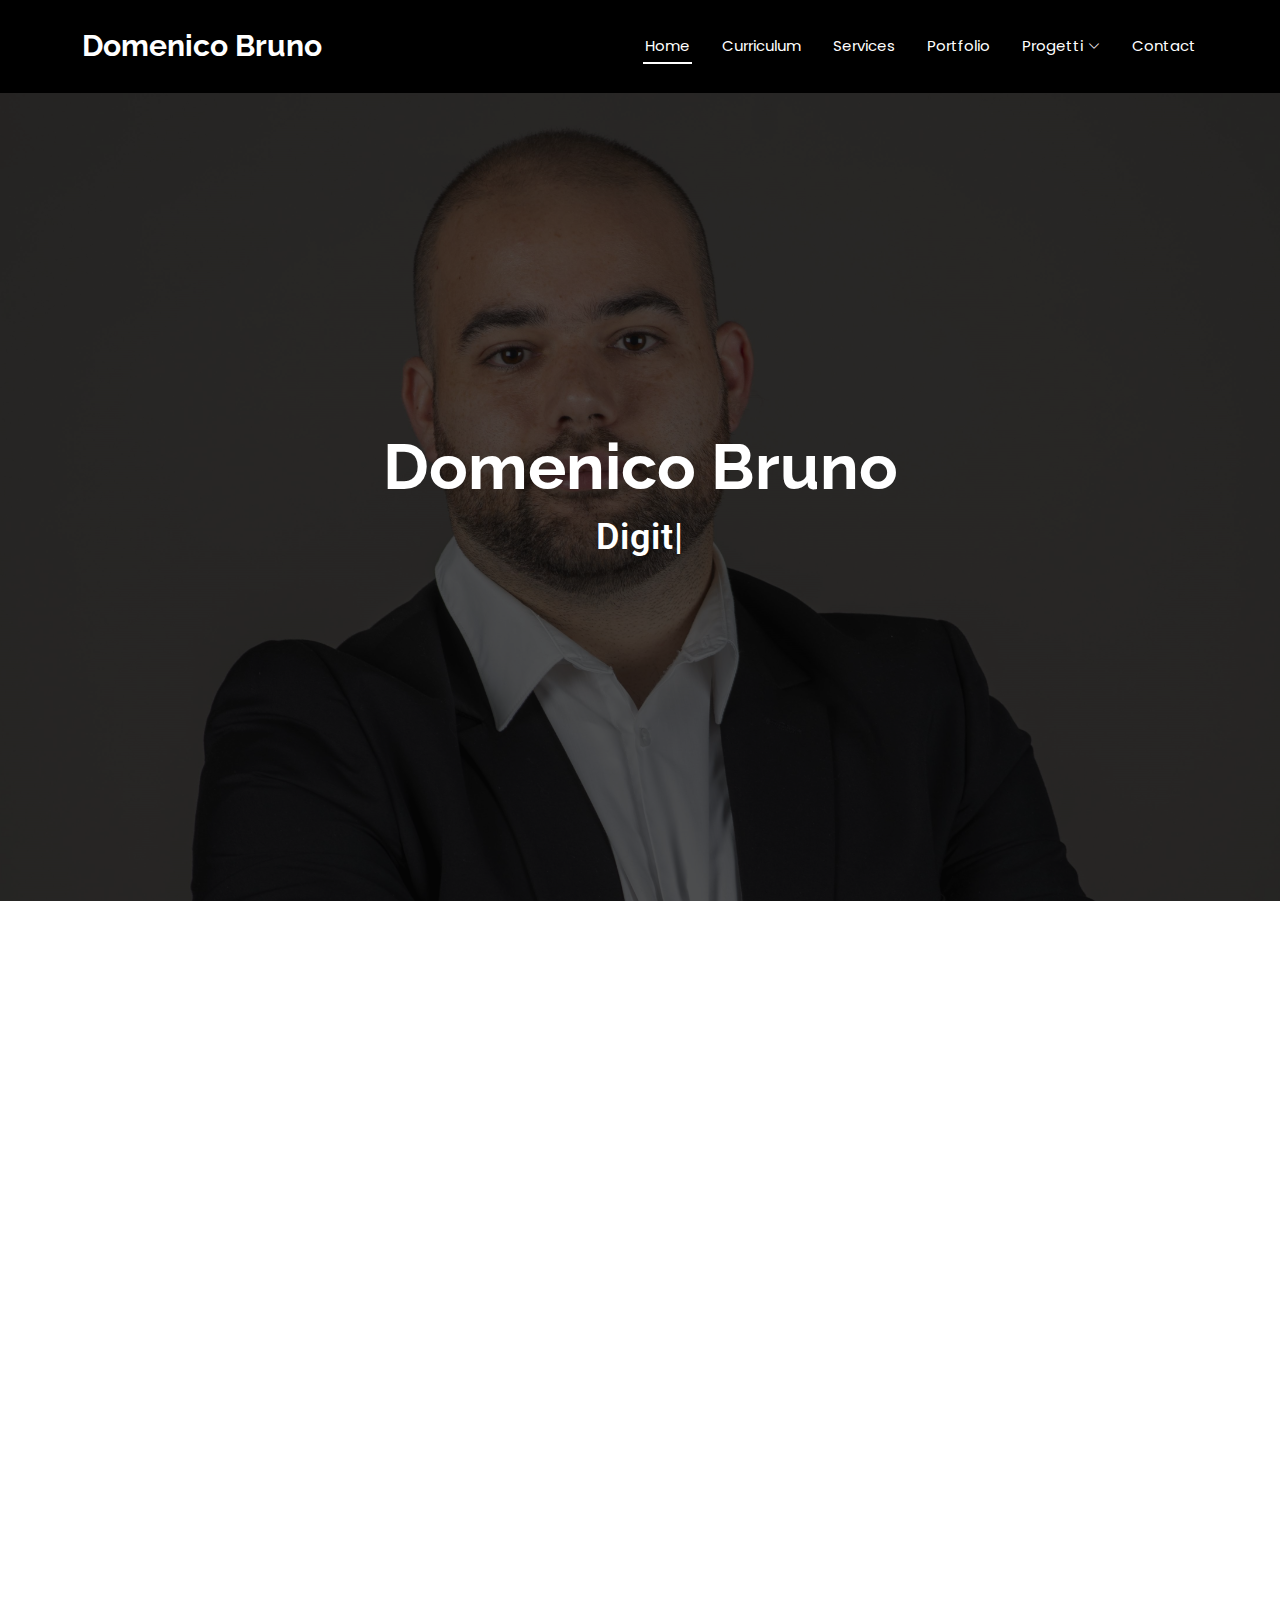
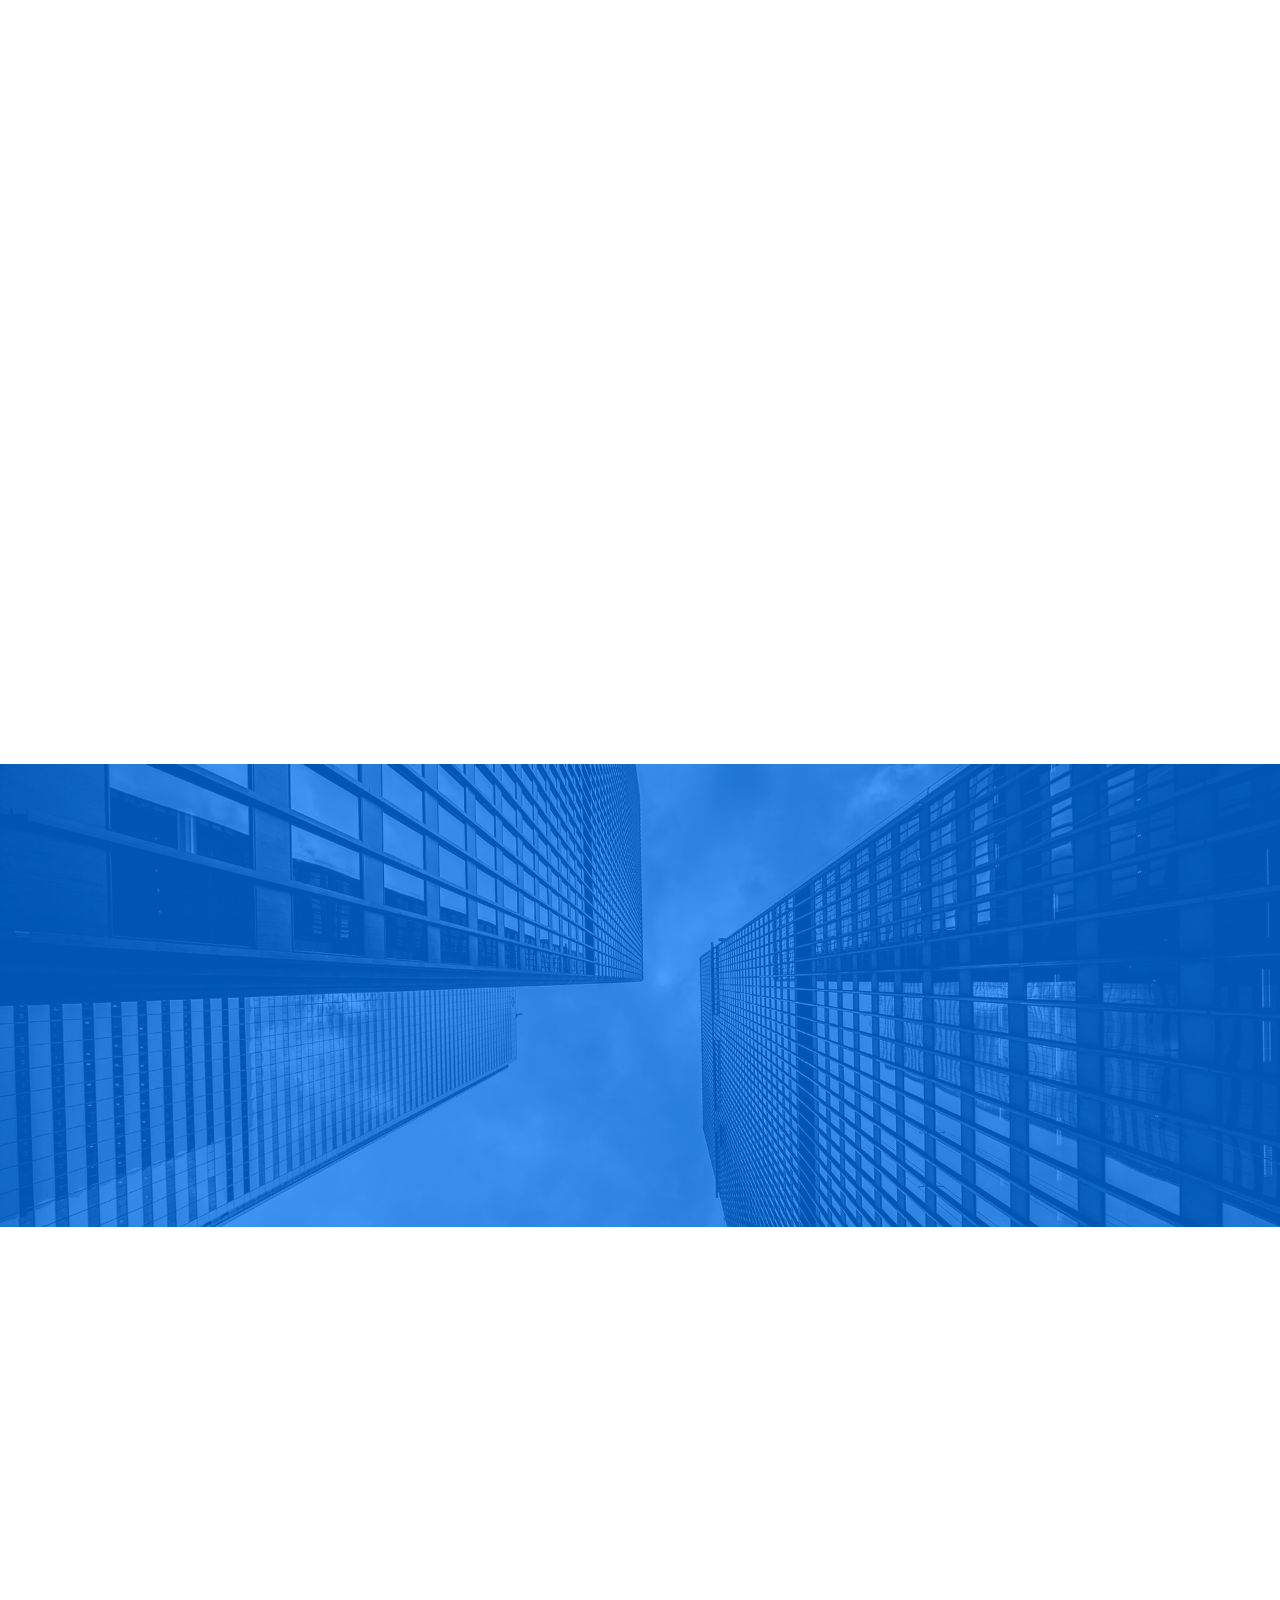
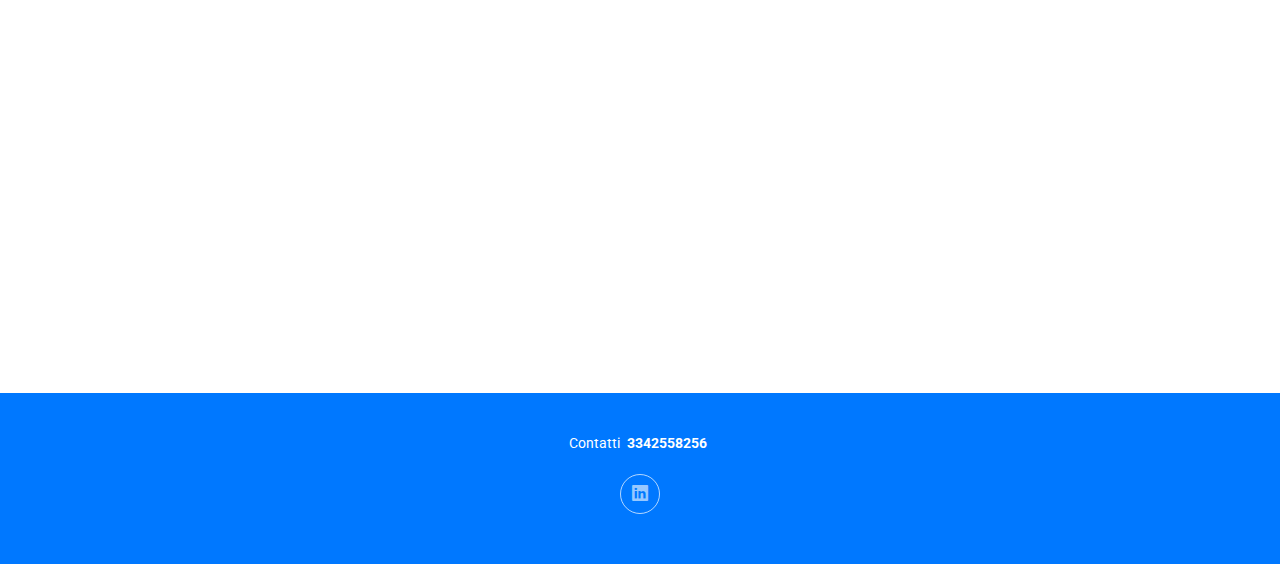
==== index.html @ 4a4e863a "aggiornati commenti" ====
<!DOCTYPE html>
<html lang="it">

<head>
  <meta charset="utf-8">
  <meta content="width=device-width, initial-scale=1.0" name="viewport">
  <title>Domenico Bruno</title>
  <meta name="description" content="">
  <meta name="keywords" content="">

  <!-- Favicon -->
  <link href="assets/img/favicon.png" rel="icon">
  <link href="assets/img/apple-touch-icon.png" rel="apple-touch-icon">

  <!-- Font -->
  <link href="https://fonts.googleapis.com" rel="preconnect">
  <link href="https://fonts.gstatic.com" rel="preconnect" crossorigin>
  <link href="https://fonts.googleapis.com/css2?family=Roboto:ital,wght@0,100;0,300;0,400;0,500;0,700;0,900;1,100;1,300;1,400;1,500;1,700;1,900&family=Poppins:ital,wght@0,100;0,200;0,300;0,400;0,500;0,600;0,700;0,800;0,900;1,100;1,200;1,300;1,400;1,500;1,600;1,700;1,800;1,900&family=Raleway:ital,wght@0,100;0,200;0,300;0,400;0,500;0,600;0,700;0,800;0,900;1,100;1,200;1,300;1,400;1,500;1,600;1,700;1,800;1,900&display=swap" rel="stylesheet">

  <!-- Vendor CSS File -->
  <link href="assets/vendor/bootstrap/css/bootstrap.min.css" rel="stylesheet">
  <link href="assets/vendor/bootstrap-icons/bootstrap-icons.css" rel="stylesheet">
  <link href="assets/vendor/aos/aos.css" rel="stylesheet">
  <link href="assets/vendor/glightbox/css/glightbox.min.css" rel="stylesheet">
  <link href="assets/vendor/swiper/swiper-bundle.min.css" rel="stylesheet">

  <!-- File CSS principale -->
  <link href="assets/css/main.css" rel="stylesheet">

</head>

<body class="index-page">

  <header id="header" class="header d-flex align-items-center sticky-top">
    <div class="container-fluid container-xl position-relative d-flex align-items-center justify-content-between">

      <a href="index.html" class="logo d-flex align-items-center">
        <!-- togliere il commento sotto per usare un'immagine logo -->
        <!-- <img src="assets/img/logo.png" alt=""> -->
        <h1 class="sitename">Domenico Bruno</h1>
      </a>

      <nav id="navmenu" class="navmenu">
        <ul>
          <li><a href="index.html" class="active">Home<br></a></li>
          <li><a href="#about">Curriculum</a></li>
          <li><a href="#services">Services</a></li>
          <li><a href="#portfolio">Portfolio</a></li>
          <li class="dropdown"><a href="#"><span>Progetti</span> <i class="bi bi-chevron-down toggle-dropdown"></i></a>
            <ul>
              <li class="dropdown"><a href="#"><span>Digital Marketing</span> <i class="bi bi-chevron-down toggle-dropdown"></i></a>
                <ul>
                  <li><a href="CDJ_details.html">Centro Degradé Joelle</a></li>
                  <li><a href="#">Deep Dropdown 2</a></li>
                  <li><a href="#">Deep Dropdown 3</a></li>
                  <li><a href="#">Deep Dropdown 4</a></li>
                  <li><a href="#">Deep Dropdown 5</a></li>
                </ul>
              </li>
              <li><a href="#">Dropdown 2</a></li>
              <li><a href="#">Dropdown 3</a></li>
              <li><a href="#">Dropdown 4</a></li>
            </ul>
          </li>
          <li><a href="#contact">Contact</a></li>
        </ul>
        <i class="mobile-nav-toggle d-xl-none bi bi-list"></i>
      </nav>

    </div>
  </header>

  <main class="main">

    <!-- Hero -->
    <section id="hero" class="hero section dark-background">

      <img src="assets/img/hero-img.jpg" alt="" data-aos="fade-in">

      <div class="container d-flex flex-column align-items-center justify-content-center text-center" data-aos="fade-up" data-aos-delay="100">
        <h2>Domenico Bruno</h2>
        <p><span class="typed" data-typed-items="Digital Marketing Specialist"></span></p>
      </div>

    </section><!-- /Hero Section -->

    <!-- About -->
    <section id="about" class="about section">

      <div class="container" data-aos="fade-up" data-aos-delay="100">

        <div class="row gy-4">
          <div class="col-md-6">

            <div class="row justify-content-between gy-4">
              <div class="col-lg-5">
                <img src="assets/img/foto_cv.jpg" class="img-fluid" alt="">
              </div>
              <div class="col-lg-7 about-info">
                <p><strong>Nome: </strong> <span>Domenico Bruno</span></p>
                <p><strong>Ruolo: </strong> <span>Digital Marketing Specialist</span></p>
                <p><strong>Email: </strong> <span>dombruno96@gmail.com</span></p>
                <p><strong>Tel: </strong> <span>+39 3342558256</span></p>
              </div>
            </div>

            <div class="skills-content skills-animation">

              <h5>Hard Skills</h5>
                <!-- Skill 1 -->
              <div class="progress">
                <span class="skill"><span>Comunicazione online e offline</span> <i class="val">100%</i></span>
                <div class="progress-bar-wrap">
                  <div class="progress-bar" role="progressbar" aria-valuenow="100" aria-valuemin="0" aria-valuemax="100"></div>
                </div>
              </div><!-- Fine Skill 1 -->
              <!-- Skill 2 -->

              <div class="progress">
                <span class="skill"><span>Web Design</span> <i class="val">90%</i></span>
                <div class="progress-bar-wrap">
                  <div class="progress-bar" role="progressbar" aria-valuenow="90" aria-valuemin="0" aria-valuemax="100"></div>
                </div>
              </div><!-- Fine skill 2-->

              <div class="progress">
                <span class="skill"><span>Project Management</span> <i class="val">80%</i></span>
                <div class="progress-bar-wrap">
                  <div class="progress-bar" role="progressbar" aria-valuenow="75" aria-valuemin="0" aria-valuemax="100"></div>
                </div>
              </div><!-- Fine skill 3 -->

              <div class="progress">
                <span class="skill"><span>Photoshop + Illustrator</span> <i class="val">35%</i></span>
                <div class="progress-bar-wrap">
                  <div class="progress-bar" role="progressbar" aria-valuenow="35" aria-valuemin="0" aria-valuemax="100"></div>
                </div>
              </div><!-- fine Skills Item -->

            </div>
          </div>

          <div class="col-md-6">
            <div class="about-me">
              <h4>Chi sono in breve</h4>
              <p>
                Digital Marketing Specialist con 1 anno di esperienza in digital, social media e
                content marketing con particolare attenzione agli obiettivi prefissati dai piani
                marketing, all'analisi dei dati e reportistica dei KPI.
              </p>
              <p>
                Nel mese di luglio 2023 ho conseguito la Laurea Magistrale in Comunicazione e Marketing presso l'Università degli Studi di Urbino "Carlo Bo". Nel corso degli studi e successivamente a essi ho svolto diverse esperienze professionali in agenzie di comunicazione e aziende.
              </p>
            </div>
          </div>
        </div>

      </div>

    </section><!-- /Fine About -->

    <!-- CV -->
    <section id="resume" class="resume section">

      <!-- Section Title -->
      <div class="container section-title" data-aos="fade-up">
        <h2>Curriculum in dettaglio</h2>
      </div><!-- fine Section Title -->

      <div class="container">

        <div class="row">

          <div class="col-lg-6" data-aos="fade-up" data-aos-delay="100">
            <h3 class="resume-title">Chi sono</h3>

            <div class="resume-item pb-0">
              <h4><strong>Domenico Bruno</strong></h4>
              <p><em>Digital Marketing Specialist con 1 anno di esperienza in digital, social media e
                content marketing con particolare attenzione agli obiettivi prefissati dai piani
                marketing, all'analisi dei dati e reportistica dei KPI.</em></p>
              <ul>
                <li>62012, Civitanova Marche (MC)</li>
                <li>+39 3342558256</li>
                <li>dombruno96@gmail.com</li>
              </ul>
            </div><!-- fine Resume Item -->

            <h3 class="resume-title">Istruzione</h3>
            <div class="resume-item">
              <h4>Laurea Magistrale in Comunicazione e Marketing</h4>
              <h5>2023</h5>
              <p><em>Università degli studi di Urbino "Carlo Bo"</em></p>
            </div><!-- fine Resume Item -->

            <div class="resume-item">
              <h4>Laurea Triennale in Scienze della Comunicazione</h4>
              <h5>2020</h5>
              <p><em>Università degli Studi di Macerata</em></p>
            </div><!-- fine Resume Item -->

            <h3 class="resume-title">Esperienze di studio all'estero</h3>
            <div class="resume-item">
              <h4>Center of Enligh studies</h4>
              <h5>2016</h5>
              <p><em>Dublino</em></p>
            </div>

            <div class="resume-item">
              <h4>Progetto Leonardo - Meta II</h4>
              <h5>2015</h5>
              <p><em>Dublino</em></p>
            </div>

            <h3 class="resume-title">Hard Skills</h3>
            <div class="resume-item">
              <ul>
                Content Marketing
                <br>
                Social Media Marketing
                <br>
                Lead generation
                <br>
                Branding
                <br>
                Copywriting SEO
                <br>
                WordPress + WooCommerce
                <br>
                HTML 5
                <br>
                CSS
                <br>
                Software: ClickUP, Trello, Slack, Meta Business Suite, Google Ads, <br> Google Analytics 4, SEMRush           
                <br>
                Office suite: Excel, PowerPoint, Word, Outlook, Access, Google Suite, WPS Office              
                CANVA, CutCap, basi di Adobe Premiere Pro, Photoshop e Illustrator.                                   
              </ul>
            </div>

            <h3 class="resume-title">Soft Skills</h3>
            <div class="resume-item">
              <ul>
                Autonomia
                <br>
                Leadership
                <br>
                Teamworking
                <br>
                Creatività
                <br>
                Capacità di gestione stakeholder
                <br>
                Doti relazionali
                <br>
                Pianificazione
                <br>
                CSS
                <br>
                Spirito d'iniziativa                              
              </ul>
            </div>

            <h3 class="resume-title">Lingue</h3>
            <div class="resume-item">
              <ul>
                Italiano - Madrelingua
                <br>
                Inglese - C1 TOEIC
                <h5>10/2023</h5>
            </div>

            <h3 class="resume-title">Altre attività</h3>
            <div class="resume-item">
              <ul>
                Arbitro di calcio FIGC/AIA
                <br>
                <h5>2016 - Oggi</h5>
            </div>

          </div>

          <div class="col-lg-6" data-aos="fade-up" data-aos-delay="200">
            <h3 class="resume-title">Esperienza Professionale</h3>
            <div class="resume-item">
              <h4>Digital Marketing Specialist</h4>
              <img src="assets\img\cdjicon.jpg" alt="">
              <h5><strong>Centro Degradé Joelle</strong></h5>
              <br>
              <h5>10/2023 - 05/2024</h5>
              <p><em>Monte San Giusto (MC) </em></p>
              <ul>
                <li>Programmazione, budgeting e coordinamento dei progetti marketing
                  interni ed esterni in base agli obiettivi definiti dal management e con
                  una chiara e precisa comunicazione con tutti gli stakeholder coinvolti al
                  fine di garantirne il perfetto successo in collaborazione con i reparti
                  Amministrazione e Acquisti per la corretta e sostenibile
                  implementazione dei piani di marketing.</li>
                <li>Definizione e implementazione di contenuti di content marketing
                  orientati alla brand awareness e all'aumento delle prenotazioni presso i
                  saloni Joelle. <u>Avviata un'importante collaborazione con Vanity Fair.</u></li>
                <li> Scrittura di articoli SEO oriented per il blog ufficiale Centro Degradé
                  Joelle al fine di aumentarne le visite dalla ricerca organica. <u>Traffico
                  aumentato del 44% tra dicembre 2023 e maggio 2024.</u></li>
                <li>Organizzazione di eventi B2B su tutto il territorio nazionale con trasferte
                  al fine di monitorarne l'andamento personalmente.</li>
                <li><u>Strumenti utilizzati:</u> Google Analytics, Google Search Console, SEMRush,
                  WordPress, ClickUp, Slack, WPS Office, Meta Business Suite, IA Generativa.</li>
              </ul>
            </div><!-- Fine Joelle -->

            <div class="resume-item">
              <h4>Digital Marketing Specialist</h4>
              <img src="assets\img\azaricon.png" alt=""width="16" 
              height="16">
              <h5>Azar Comunicazione</h5>
              <br>
              <h5>09/2022 - 12/2022</h5>
              <p><em>Macerata (MC)</em></p>
              <ul>
                <li>Gestione dei progetti di comunicazione acquisiti dall’azienda
                  garantendo il rispetto di tutte le richieste del cliente. </li>
                <li>Realizzazione di siti web aziendali, blog ed e-commerce tramite
                  <u>WordPress e WooCommerce.</u></li>
                <li>Social Media Management, realizzazione e attuazione di pani editoriali
                  per i profili social dei clienti.</li>
                <li><u>Strumenti utilizzati</u>: Google Analytics, Google Search Console, SEMRush,
                  WordPress, WooCommerce, Trello, Meta Business Suite, IA Generativa.</li>
              </ul>
            </div><!-- Fine Azar -->

            <div class="resume-item">
              <h4>Digital Marketing Specialist ed Export Manager</h4>
              <img src="assets\img\botticelliicon.png" alt=""width="16" 
              height="16">
              <h5>Roberto Botticelli</h5>
              <br>
              <h5>09/2022 - 12/2022</h5>
              <p><em>Sant'Elpidio a Mare (FM)</em></p>
              <ul>
                <li>Strategie di gestione dei canali online e offline, con focus specifico
                  sulle attività di product placement ed endorsement in sinergia con
                  personalità televisive.</li>
                <li><u>Avviata una collaborazione con RAI 2 - I fatti vostri - tra novembre e
                  dicembre 2022 per attività di product placement</u></li>
                <li>Gestione e-commerce e sito web aziendale.</li>
                <li>Sviluppo delle relazioni con la clientela, con particolare attenzione ai
                  mercati dell'Africa e dell'Est-Europa.</li>
              </ul>
            </div> <!-- Fine Botticelli -->

            <div class="resume-item">
              <h4>Hotel Receptionist</h4>
              <img src="assets\img\dimoraeicon.png" alt=""width="16" height="16">
              <h5>Hotel Dimorae</h5>
              <br>
              <h5>05/2015 - 09/2018</h5><span><em>- Civitanova Marche (MC)</em></span>
              <br>
              <img src="assets\img\ghricon.png" alt=""width="16" 
              height="10">
              <h5>Gallery Hotel Recanati</h5>
              <br>
              <h5>09/2019 - 09/2022</h5><span><em>- Recanati (MC)</em></span>
            </div> <!-- Fine Hotel -->
          <div class="col-lg-6" data-aos="fade-up" data-aos-delay="200">
            <h3 class="resume-title">Altri progetti</h3>
            <div class="resume-item">
              <h4>Rebranding</h4>
              <img src="assets\img\zoeicon.jpg" alt=""width="16" height="16">
              <h5>Zoe Microfestival</h5>
              <br>
              <h5>2022</h5>
          </div>
          <div class="resume-item">
            <h4>Social Media Management</h4>
            <img src="assets\img\pfficon.jpg" alt=""width="16" height="16">
            <h5>57° Pesaro Film Festival</h5>
            <br>
            <h5>2021</h5>
        </div>
        <div class="resume-item">
          <h4>Proposta Imprenditoriale</h4>
          <img src="assets\img\ae.png" alt=""width="16" height="16">
          <h5>Aula Emprende</h5>
          <br>
          <h5>2019</h5>
      </div>
      <div class="resume-item">
        <h4>Comunicazione sociale</h4>
        <img src="assets\img\sharpericon.png" alt=""width="16" height="16">
        <h5>Notte europea dei ricercatori</h5>
        <br>
        <h5>2018</h5>
    </div>
        </div>

      </div>

    </section><!-- /Fine CV -->

    <!-- Portfolio Section -->
    <section id="portfolio" class="portfolio section">

      <!-- Section Title -->
      <div class="container section-title" data-aos="fade-up">
        <h2>Portfolio</h2>
      </div><!-- fine Section Title -->

      <div class="container">

        <div class="isotope-layout" data-default-filter="*" data-layout="masonry" data-sort="original-order">

          <div class="row gy-4 isotope-container" data-aos="fade-up" data-aos-delay="200">

            <div class="col-lg-4 col-md-6 portfolio-item isotope-item filter-app">
              <img src="assets\img\CDJ_big.jpg" class="img-fluid" alt="">
              <div class="portfolio-info">
                <h4>Centro Degradé Joelle</h4>
                <p>Digital Marketing Specialist</p>
                <a href="assets\img\CDJ_big.jpg" title="Centro Degradé Joelle" data-gallery="portfolio-gallery-app" class="glightbox preview-link"><i class="bi bi-zoom-in"></i></a>
                <a href="CDJ_details.html" title="Visualizza esperienza" class="details-link"><i class="bi bi-link-45deg"></i></a>
              </div>
            </div><!-- fine Portfolio Item -->

            <div class="col-lg-4 col-md-6 portfolio-item isotope-item filter-product">
              <img src="assets\img\azar.png" class="img-fluid" alt="">
              <div class="portfolio-info">
                <h4>Azar Comunicazione</h4>
                <p>Digital Marketing Specialist</p>
                <a href="assets\img\azar.png" title="Azar Comunicazione" data-gallery="portfolio-gallery-product" class="glightbox preview-link"><i class="bi bi-zoom-in"></i></a>
                <a href="portfolio-details.html" title="More Details" class="details-link"><i class="bi bi-link-45deg"></i></a>
              </div>
            </div><!-- fine Portfolio Item -->

            <div class="col-lg-4 col-md-6 portfolio-item isotope-item filter-branding">
              <img src="assets\img\RobertoBotticelli.jpg" class="img-fluid" alt="">
              <div class="portfolio-info">
                <h4>Roberto Botticelli</h4>
                <p>Digital Marketing Specialist ed Export Manager</p>
                <a href="assets\img\RobertoBotticelli.jpg" title="Roberto Botticelli" data-gallery="portfolio-gallery-branding" class="glightbox preview-link"><i class="bi bi-zoom-in"></i></a>
                <a href="portfolio-details.html" title="More Details" class="details-link"><i class="bi bi-link-45deg"></i></a>
              </div>
            </div><!-- fine Portfolio Item -->

            <div class="col-lg-4 col-md-6 portfolio-item isotope-item filter-books">
              <img src="assets\img\zoelogo.jpg" class="img-fluid" alt="">
              <div class="portfolio-info">
                <h4>Zoe Microfestival</h4>
                <p>Rebranding e logo restyling</p>
                <a href="assets\img\zoelogo.jpg" title="Zoe Microfestival" data-gallery="portfolio-gallery-book" class="glightbox preview-link"><i class="bi bi-zoom-in"></i></a>
                <a href="portfolio-details.html" title="More Details" class="details-link"><i class="bi bi-link-45deg"></i></a>
              </div>
            </div><!-- fine Portfolio Item -->

            <div class="col-lg-4 col-md-6 portfolio-item isotope-item filter-app">
              <img src="assets\img\impresa-in-aula.jpg" class="img-fluid" alt="">
              <div class="portfolio-info">
                <h4>Aula Emprende</h4>
                <p>Proposta imprenditoriale</p>
                <a href="assets\img\impresa-in-aula.jpg" title="Aula Emprende" data-gallery="portfolio-gallery-app" class="glightbox preview-link"><i class="bi bi-zoom-in"></i></a>
                <a href="portfolio-details.html" title="More Details" class="details-link"><i class="bi bi-link-45deg"></i></a>
              </div>
            </div><!-- fine Portfolio Item -->

            <div class="col-lg-4 col-md-6 portfolio-item isotope-item filter-product">
              <img src="assets\img\pfficon.jpg" class="img-fluid" alt="">
              <div class="portfolio-info">
                <h4>57° Pesaro Film Festival</h4>
                <p>Social Media Management</p>
                <a href="assets\img\pfficon.jpg" title="Social Media Management" data-gallery="portfolio-gallery-product" class="glightbox preview-link"><i class="bi bi-zoom-in"></i></a>
                <a href="portfolio-details.html" title="More Details" class="details-link"><i class="bi bi-link-45deg"></i></a>
              </div>
            </div><!-- fine Portfolio Item -->

            <div class="col-lg-4 col-md-6 portfolio-item isotope-item filter-branding">
              <img src="assets\img\sharper.jpg" class="img-fluid" alt="">
              <div class="portfolio-info">
                <h4>Notte Europea dei Ricercatori</h4>
                <p>Comunicazione sociale</p>
                <a href="assets\img\sharper.jpg" title="Comunicazione sociale" data-gallery="portfolio-gallery-branding" class="glightbox preview-link"><i class="bi bi-zoom-in"></i></a>
                <a href="portfolio-details.html" title="More Details" class="details-link"><i class="bi bi-link-45deg"></i></a>
              </div>
            </div><!-- fine Portfolio Item -->

            <div class="col-lg-4 col-md-6 portfolio-item isotope-item filter-books">
              <img src="assets\img\portfolio\Nove-logo.jpg" class="img-fluid" alt="">
              <div class="portfolio-info">
                <h4>NOVE</h4>
                <p>Graphic Design</p>
                <a href="assets\img\portfolio\Nove-logo.jpg" title="Graphic Design" data-gallery="portfolio-gallery-book" class="glightbox preview-link"><i class="bi bi-zoom-in"></i></a>
                <a href="nove_details.html" title="More Details" class="details-link"><i class="bi bi-link-45deg"></i></a>
              </div>
            </div><!-- fine Portfolio Item -->

            <div class="col-lg-4 col-md-6 portfolio-item isotope-item filter-app">
              <img src="assets/img/portfolio/app-3.jpg" class="img-fluid" alt="">
              <div class="portfolio-info">
                <h4>App 3</h4>
                <p>Lorem ipsum, dolor sit amet consectetur</p>
                <a href="assets/img/portfolio/app-3.jpg" title="App 3" data-gallery="portfolio-gallery-app" class="glightbox preview-link"><i class="bi bi-zoom-in"></i></a>
                <a href="portfolio-details.html" title="More Details" class="details-link"><i class="bi bi-link-45deg"></i></a>
              </div>
            </div><!-- fine Portfolio Item -->

            <div class="col-lg-4 col-md-6 portfolio-item isotope-item filter-product">
              <img src="assets/img/portfolio/product-3.jpg" class="img-fluid" alt="">
              <div class="portfolio-info">
                <h4>Product 3</h4>
                <p>Lorem ipsum, dolor sit amet consectetur</p>
                <a href="assets/img/portfolio/product-3.jpg" title="Product 3" data-gallery="portfolio-gallery-product" class="glightbox preview-link"><i class="bi bi-zoom-in"></i></a>
                <a href="portfolio-details.html" title="More Details" class="details-link"><i class="bi bi-link-45deg"></i></a>
              </div>
            </div><!-- fine Portfolio Item -->

            <div class="col-lg-4 col-md-6 portfolio-item isotope-item filter-branding">
              <img src="assets/img/portfolio/branding-3.jpg" class="img-fluid" alt="">
              <div class="portfolio-info">
                <h4>Branding 3</h4>
                <p>Lorem ipsum, dolor sit amet consectetur</p>
                <a href="assets/img/portfolio/branding-3.jpg" title="Branding 2" data-gallery="portfolio-gallery-branding" class="glightbox preview-link"><i class="bi bi-zoom-in"></i></a>
                <a href="portfolio-details.html" title="More Details" class="details-link"><i class="bi bi-link-45deg"></i></a>
              </div>
            </div><!-- fine Portfolio Item -->

            <div class="col-lg-4 col-md-6 portfolio-item isotope-item filter-books">
              <img src="assets/img/portfolio/books-3.jpg" class="img-fluid" alt="">
              <div class="portfolio-info">
                <h4>Books 3</h4>
                <p>Lorem ipsum, dolor sit amet consectetur</p>
                <a href="assets/img/portfolio/books-3.jpg" title="Branding 3" data-gallery="portfolio-gallery-book" class="glightbox preview-link"><i class="bi bi-zoom-in"></i></a>
                <a href="portfolio-details.html" title="More Details" class="details-link"><i class="bi bi-link-45deg"></i></a>
              </div>
            </div><!-- fine Portfolio Item -->

          </div><!-- fine Portfolio Container -->

        </div>

      </div>

    </section><!-- /Portfolio Section -->

    <!-- Referenze -->
    <section id="testimonials" class="testimonials section accent-background">

      <img src="assets/img/testimonials-bg.jpg" class="testimonials-bg" alt="">

      <div class="container" data-aos="fade-up" data-aos-delay="100">

        <div class="swiper init-swiper">
          <script type="application/json" class="swiper-config">
            {
              "loop": true,
              "speed": 600,
              "autoplay": {
                "delay": 5000
              },
              "slidesPerView": "auto",
              "pagination": {
                "el": ".swiper-pagination",
                "type": "bullets",
                "clickable": true
              }
            }
          </script>
          <div class="swiper-wrapper">

            <div class="swiper-slide">
              <div class="testimonial-item">
                <img src="assets/img/testimonials/DiegoMengoni.jfif" class="testimonial-img" alt="">
                <h3>Diego Mengoni</h3>
                <img src="assets\img\cdjicon.jpg" alt=""><span> Centro Degradé Joelle</span>
                <h4>Responsabile Marketing ed Education</h4>
                <div class="stars">
                  <i class="bi bi-star-fill"></i><i class="bi bi-star-fill"></i><i class="bi bi-star-fill"></i><i class="bi bi-star-fill"></i><i class="bi bi-star-fill"></i>
                </div>
                <p>
                  <i class="bi bi-quote quote-icon-left"></i>
                  <span>Come responsabile, posso affermare con estrema sincerità che Domenico è un
                    elemento che non avrei voluto perdere.</span>
                  <i class="bi bi-quote quote-icon-right"></i>
                  <br>
                  <strong><a href="https://drive.google.com/file/d/1ITxcRiAm86Oh3ycMqjWdD_xz1v3x4ID9/view">Visualizza la referenza completa</a></strong>
                </p>
              </div>
            </div><!-- fine testimonial item -->

          </div>
          <div class="swiper-pagination"></div>
        </div>

      </div>

    </section><!-- /Testimonials Section -->

    <!-- Contact Section -->
    <section id="contact" class="contact section">

      <!-- Section Title -->
      <div class="container section-title" data-aos="fade-up">
        <h2>Contattami</h2>
      </div><!-- fine Section Title -->

      <div class="container" data-aos="fade-up" data-aos-delay="100">

        <div class="info-wrap" data-aos="fade-up" data-aos-delay="200">
          <div class="row gy-5">

            <div class="col-lg-4">
              <div class="info-item d-flex align-items-center">
                <i class="bi bi-geo-alt flex-shrink-0"></i>
                <div>
                  <h3>Dove mi trovo</h3>
                  <p>62012, Civitanova Marche (MC)</p>
                </div>
              </div>
            </div><!-- fine Info Item -->

            <div class="col-lg-4">
              <div class="info-item d-flex align-items-center">
                <i class="bi bi-telephone flex-shrink-0"></i>
                <div>
                  <h3>Telefono</h3>
                  <p>+39 3342558256</p>
                </div>
              </div>
            </div><!-- fine Info Item -->

            <div class="col-lg-4">
              <div class="info-item d-flex align-items-center">
                <i class="bi bi-envelope flex-shrink-0"></i>
                <div>
                  <h3>E-mail</h3>
                  <p>dombruno96@gmail.com</p>
                </div>
              </div>
            </div><!-- fine Info Item -->

          </div>
        </div>

        <form action="forms/contact.php" method="post" class="php-email-form" data-aos="fade-up" data-aos-delay="300">
          <div class="row gy-4">

            <div class="col-md-6">
              <input type="text" name="name" class="form-control" placeholder="Nome/Azienda" required="">
            </div>

            <div class="col-md-6 ">
              <input type="email" class="form-control" name="email" placeholder="E-mail" required="">
            </div>

            <div class="col-md-12">
              <input type="text" class="form-control" name="subject" placeholder="Oggetto">

            <div class="col-md-12">
              <textarea class="form-control" name="message" rows="6" placeholder="Messaggio" required=""></textarea>
            </div>

            <div class="col-md-12 text-center">
              <div class="loading">Loading</div>
              <div class="error-message"></div>
              <div class="sent-message">Your message has been sent. Thank you!</div>

              <button type="submit">Send Message</button>
            </div>

          </div>
        </form><!-- fine Contact Form -->

      </div>

    </section><!-- /Contact Section -->

  </main>

  <footer id="footer" class="footer accent-background">

    <div class="container">
      <div class="copyright text-center ">
        <p><span>Contatti</span> <strong class="px-1 sitename">3342558256</strong></p>
      </div>
      <div class="social-links d-flex justify-content-center">
        <a href="https://www.linkedin.com/in/dombruno/"><i class="bi bi-linkedin"></i></a>
      </div>
      <div class="credits">
        <!-- All the links in the footer should remain intact. -->
        <!-- You can delete the links only if you've purchased the pro version. -->
        <!-- Licensing information: https://bootstrapmade.com/license/ -->
        <!-- Purchase the pro version with working PHP/AJAX contact form: [buy-url] -->
      </div>
    </div>

  </footer>

  <!-- Scroll Top -->
  <a href="#" id="scroll-top" class="scroll-top d-flex align-items-center justify-content-center"><i class="bi bi-arrow-up-short"></i></a>

  <!-- Preloader -->
  <div id="preloader"></div>

  <!-- Vendor JS Files -->
  <script src="assets/vendor/bootstrap/js/bootstrap.bundle.min.js"></script>
  <script src="assets/vendor/php-email-form/validate.js"></script>
  <script src="assets/vendor/aos/aos.js"></script>
  <script src="assets/vendor/typed.js/typed.umd.js"></script>
  <script src="assets/vendor/waypoints/noframework.waypoints.js"></script>
  <script src="assets/vendor/purecounter/purecounter_vanilla.js"></script>
  <script src="assets/vendor/glightbox/js/glightbox.min.js"></script>
  <script src="assets/vendor/imagesloaded/imagesloaded.pkgd.min.js"></script>
  <script src="assets/vendor/isotope-layout/isotope.pkgd.min.js"></script>
  <script src="assets/vendor/swiper/swiper-bundle.min.js"></script>

  <!-- Main JS File -->
  <script src="assets/js/main.js"></script>

</body>

</html>
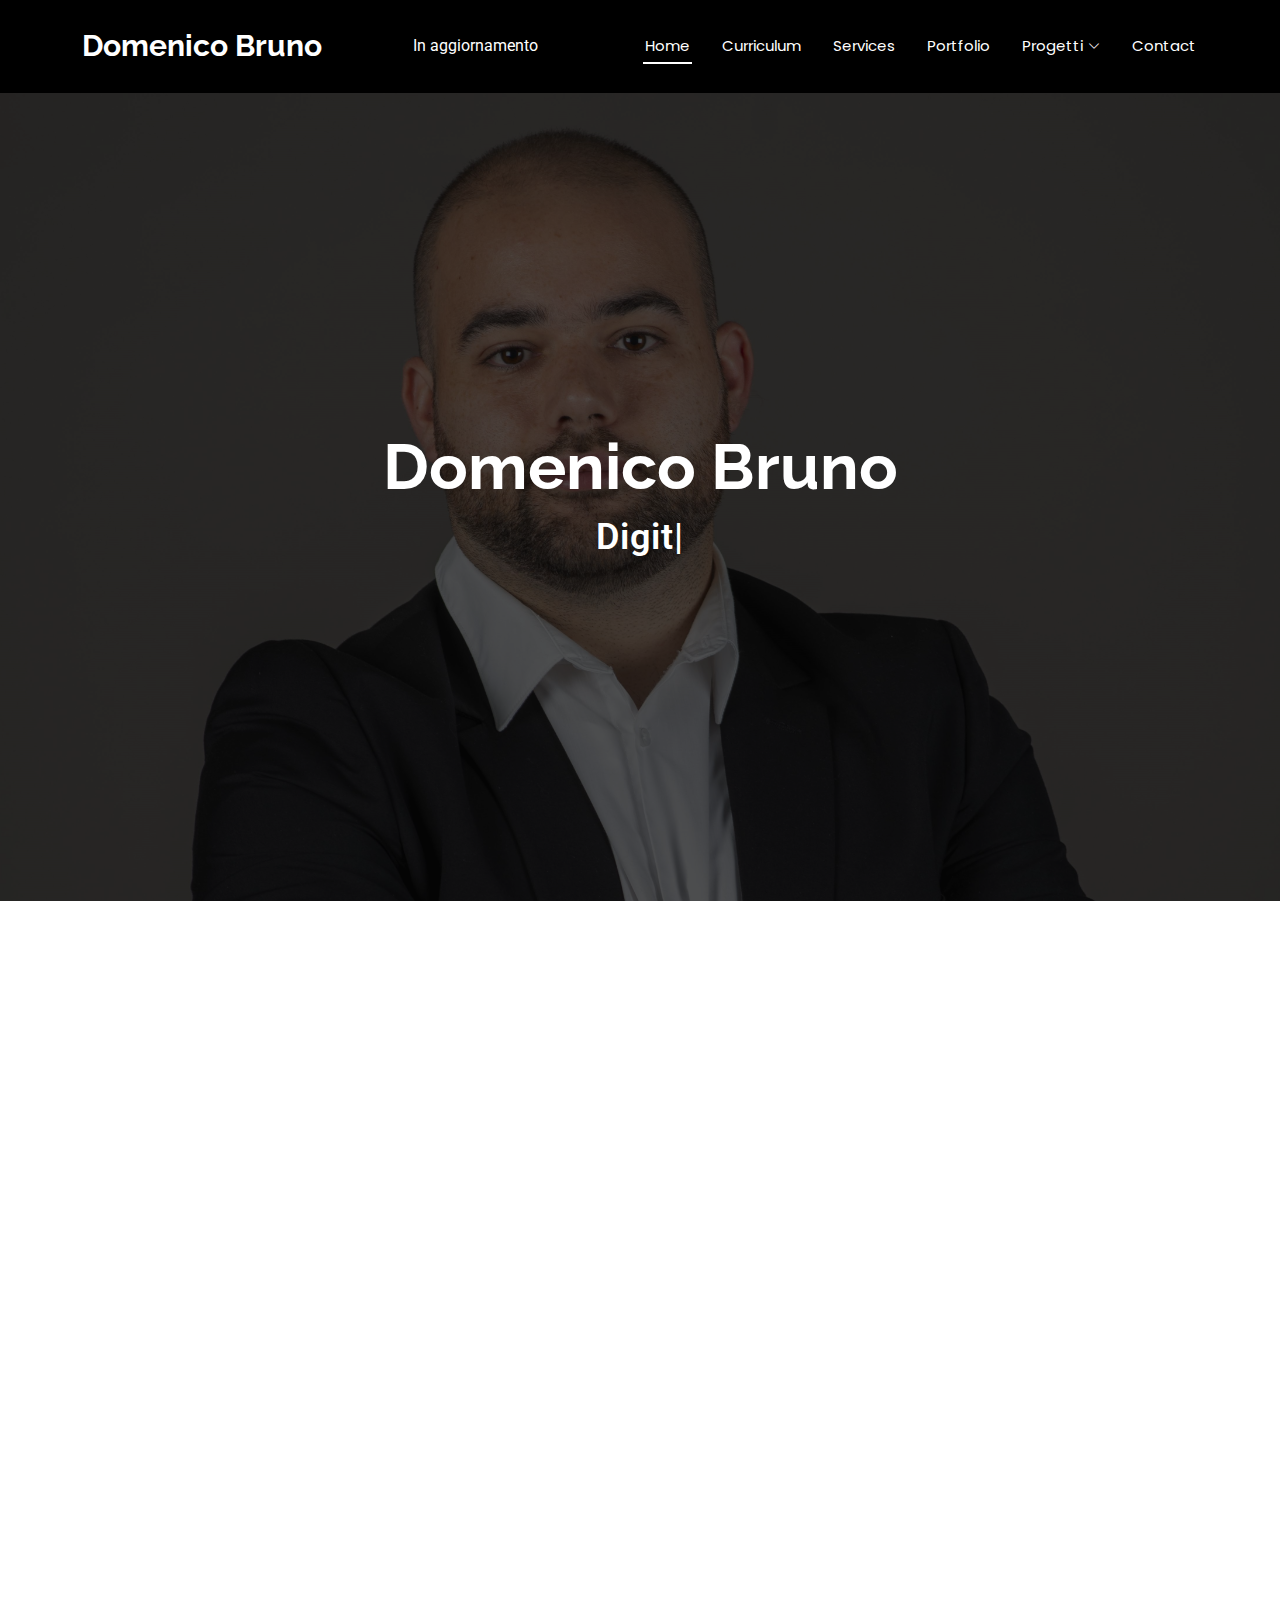
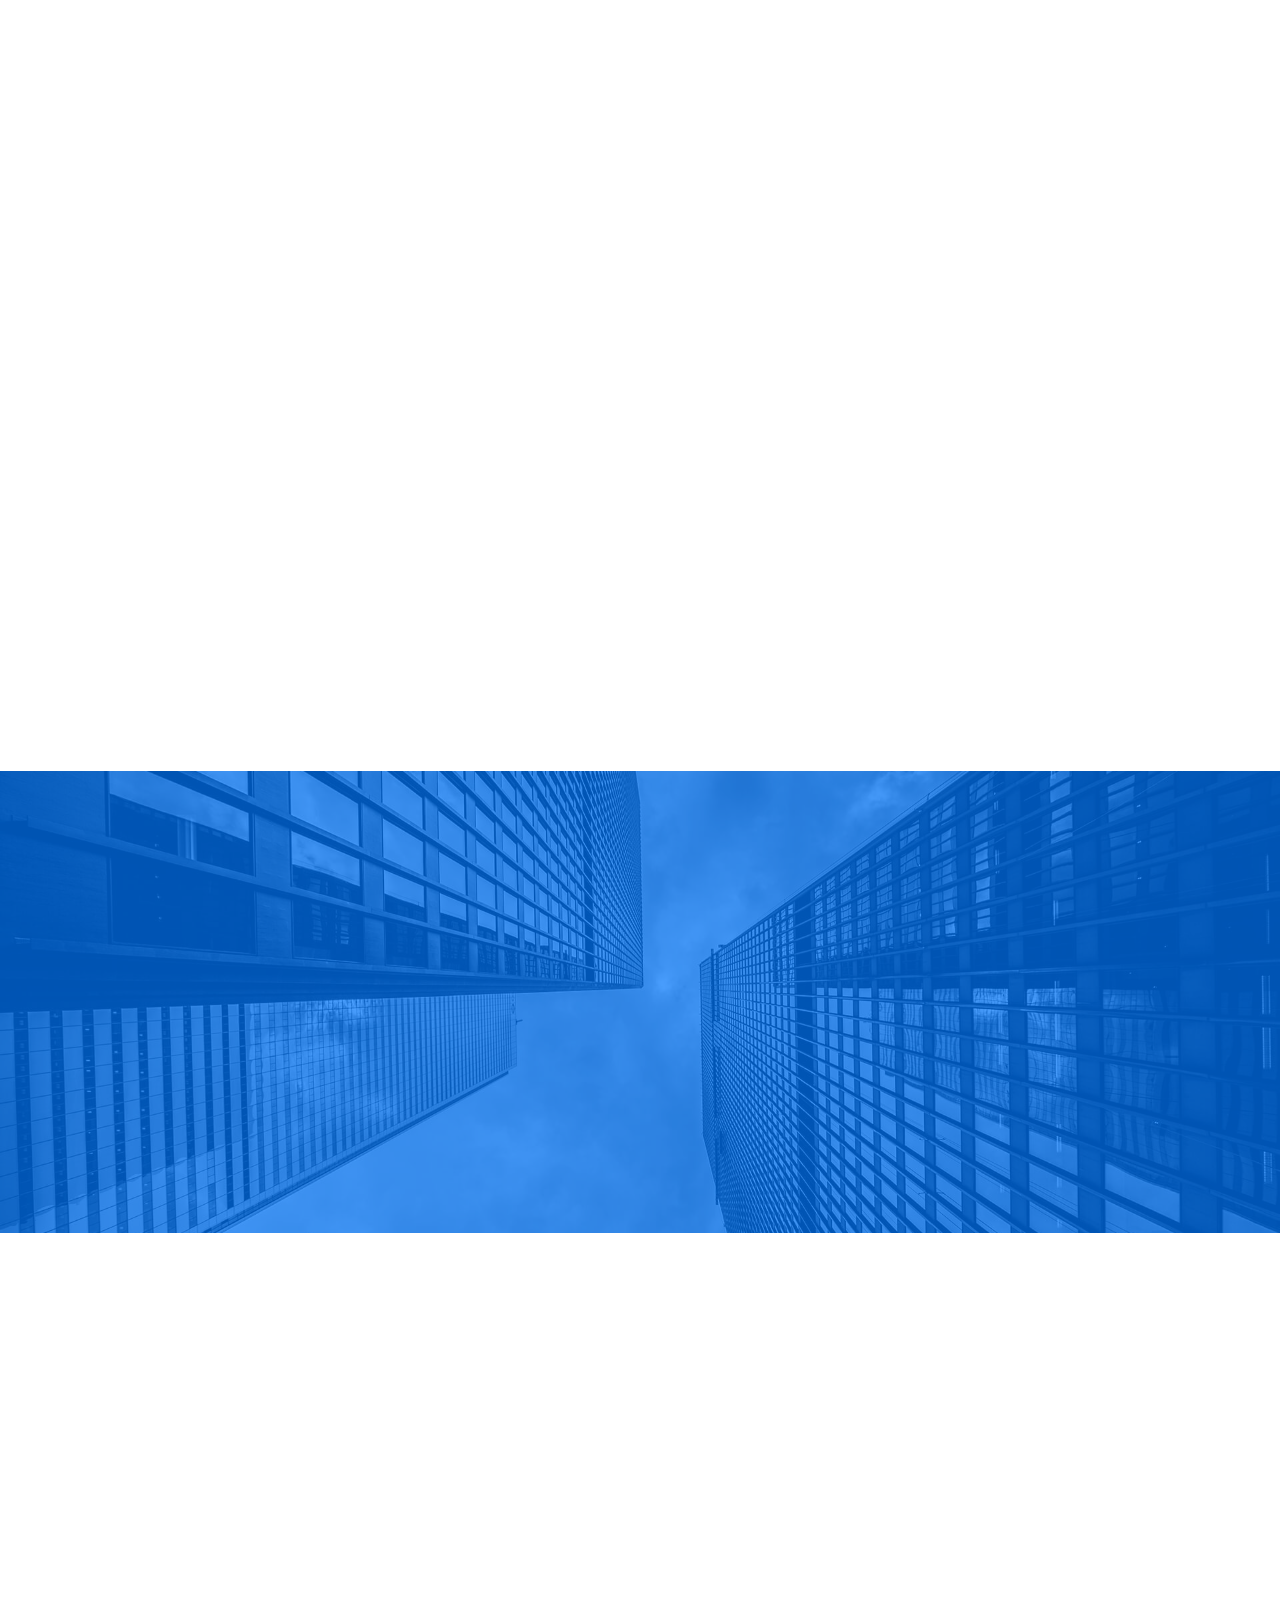
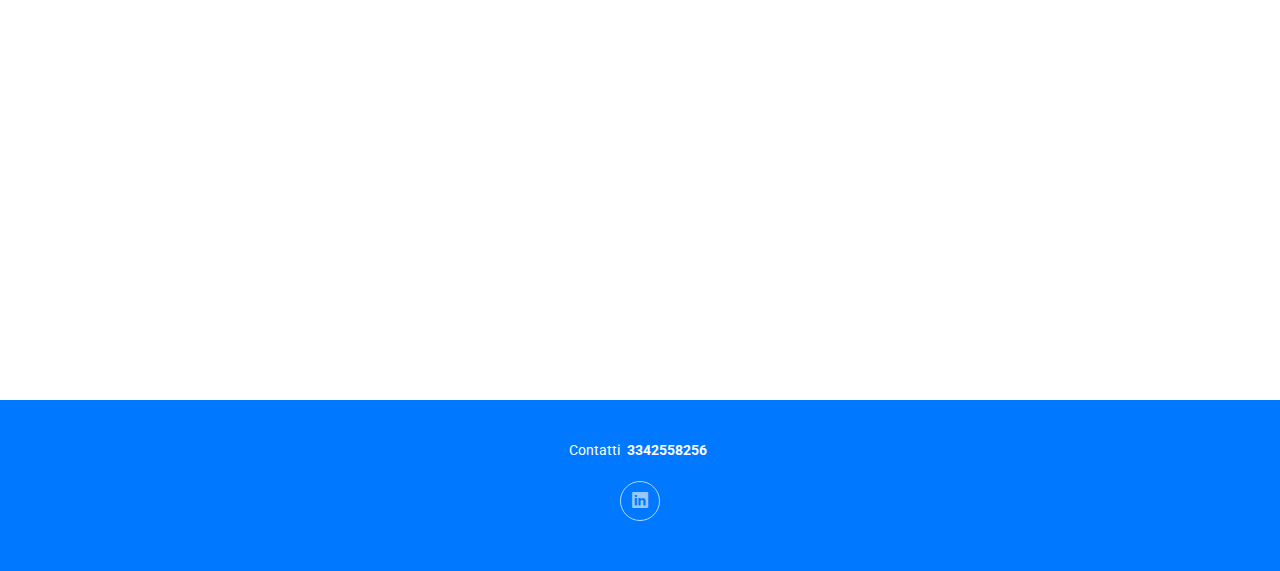
==== commit d79c28f1: "Update index.html" ====
--- a/index.html
+++ b/index.html
@@ -39,7 +39,7 @@
         <!-- <img src="assets/img/logo.png" alt=""> -->
         <h1 class="sitename">Domenico Bruno</h1>
       </a>
-
+In aggiornamento
       <nav id="navmenu" class="navmenu">
         <ul>
           <li><a href="index.html" class="active">Home<br></a></li>
@@ -142,6 +142,7 @@
 
           <div class="col-md-6">
             <div class="about-me">
+              <h4>Portfolio in aggiornamento</h4>
               <h4>Chi sono in breve</h4>
               <p>
                 Digital Marketing Specialist con 1 anno di esperienza in digital, social media e
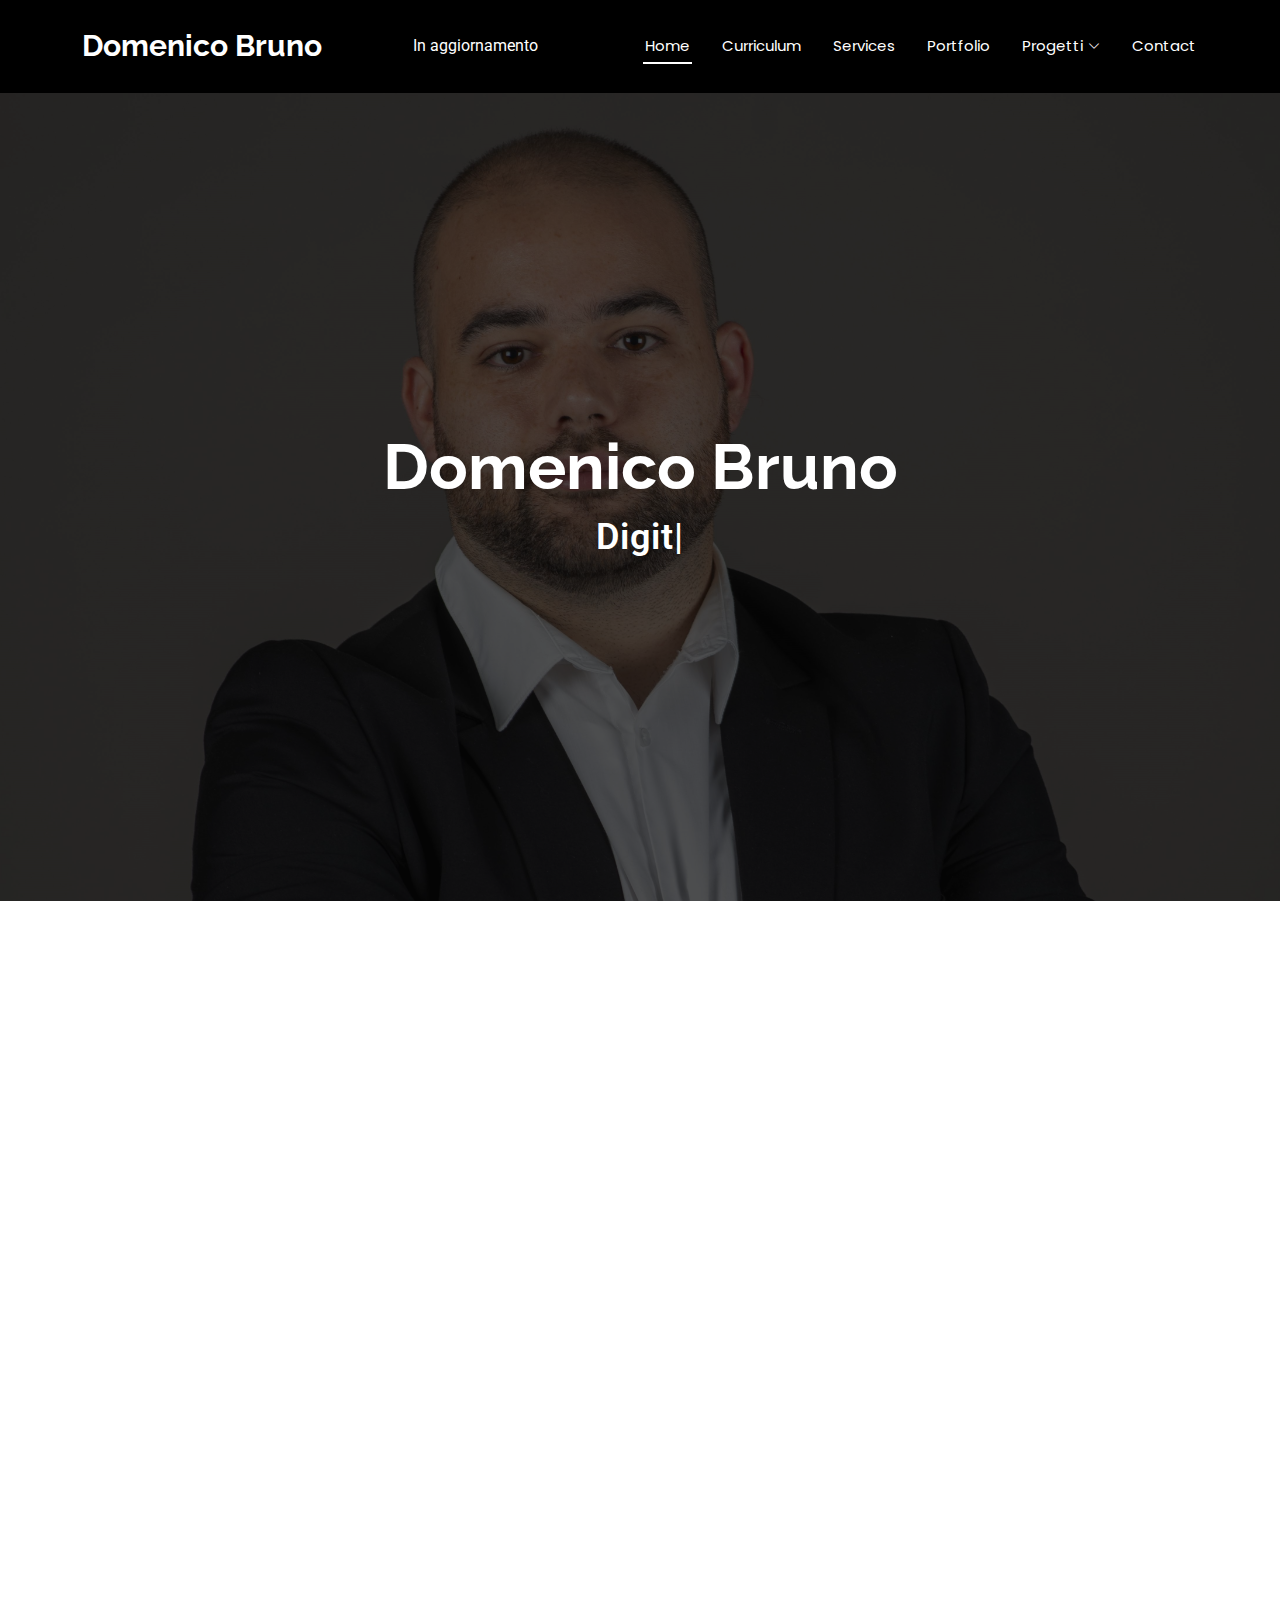
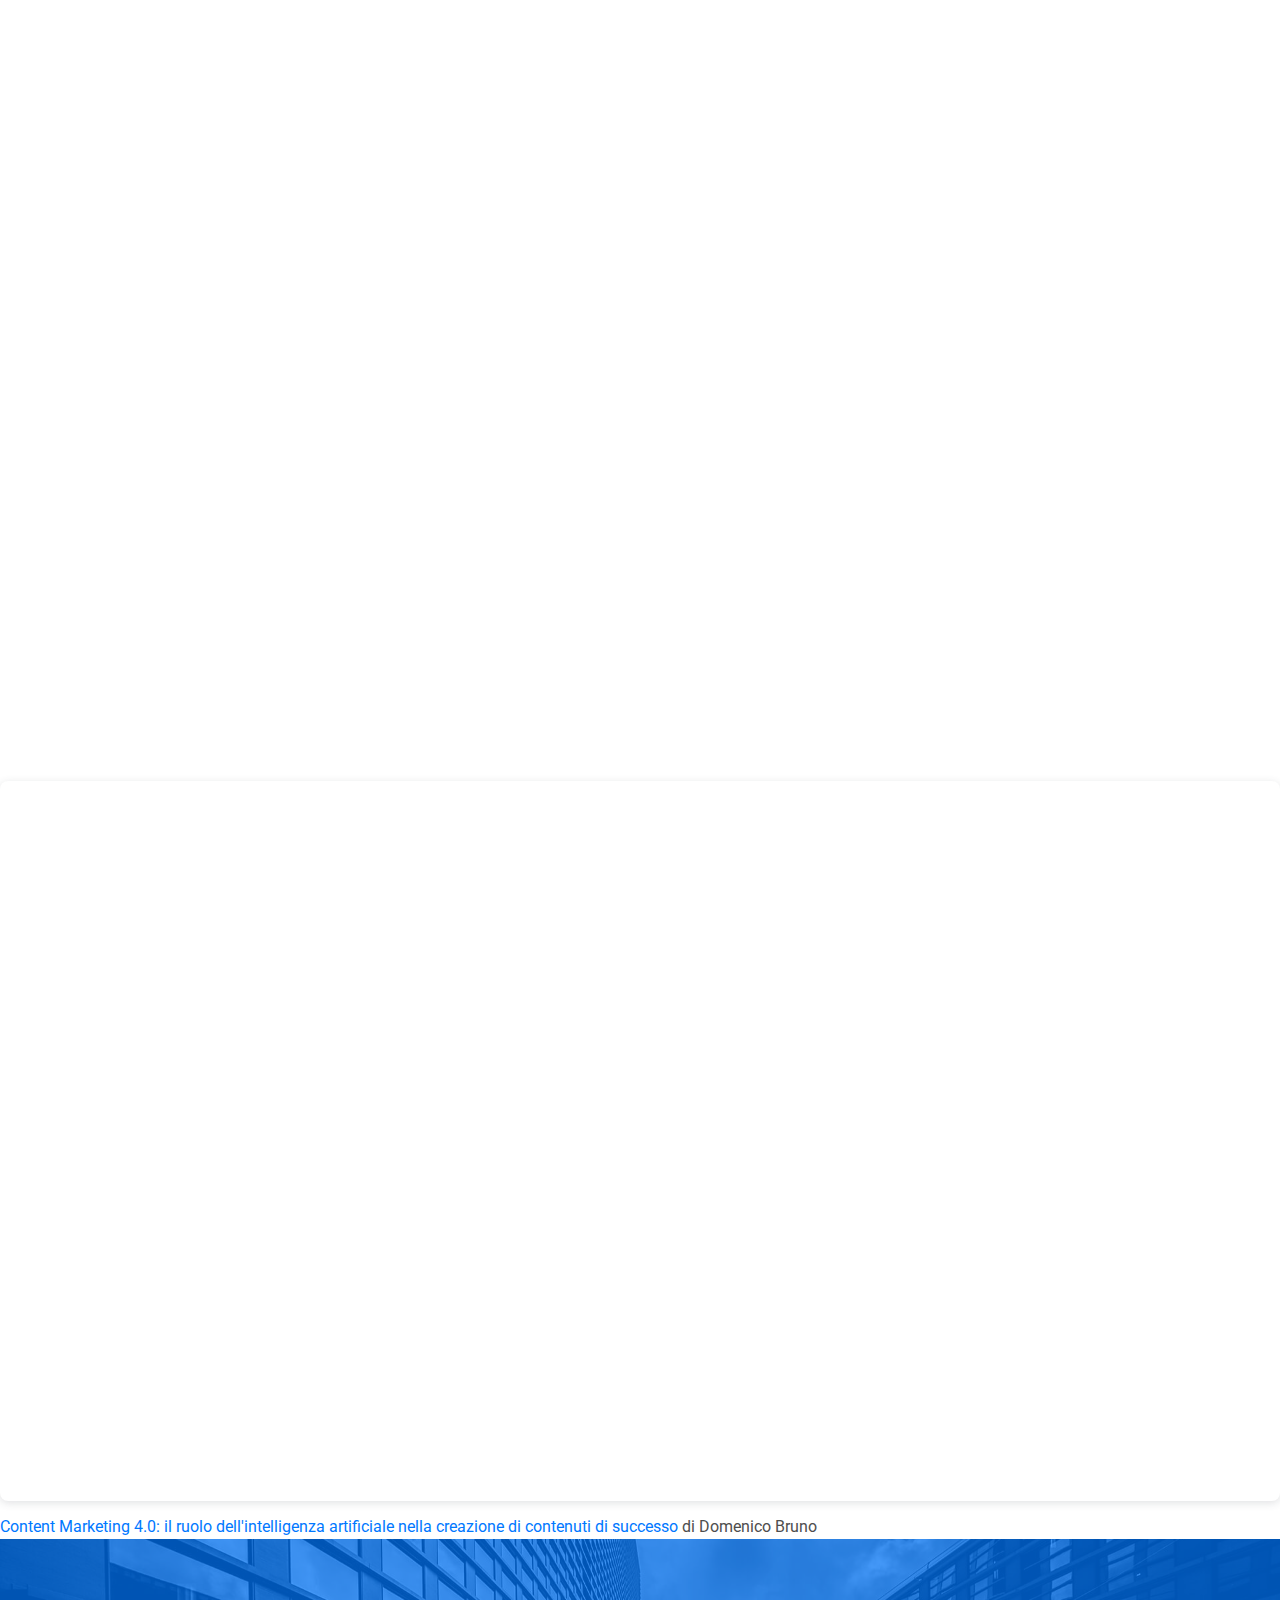
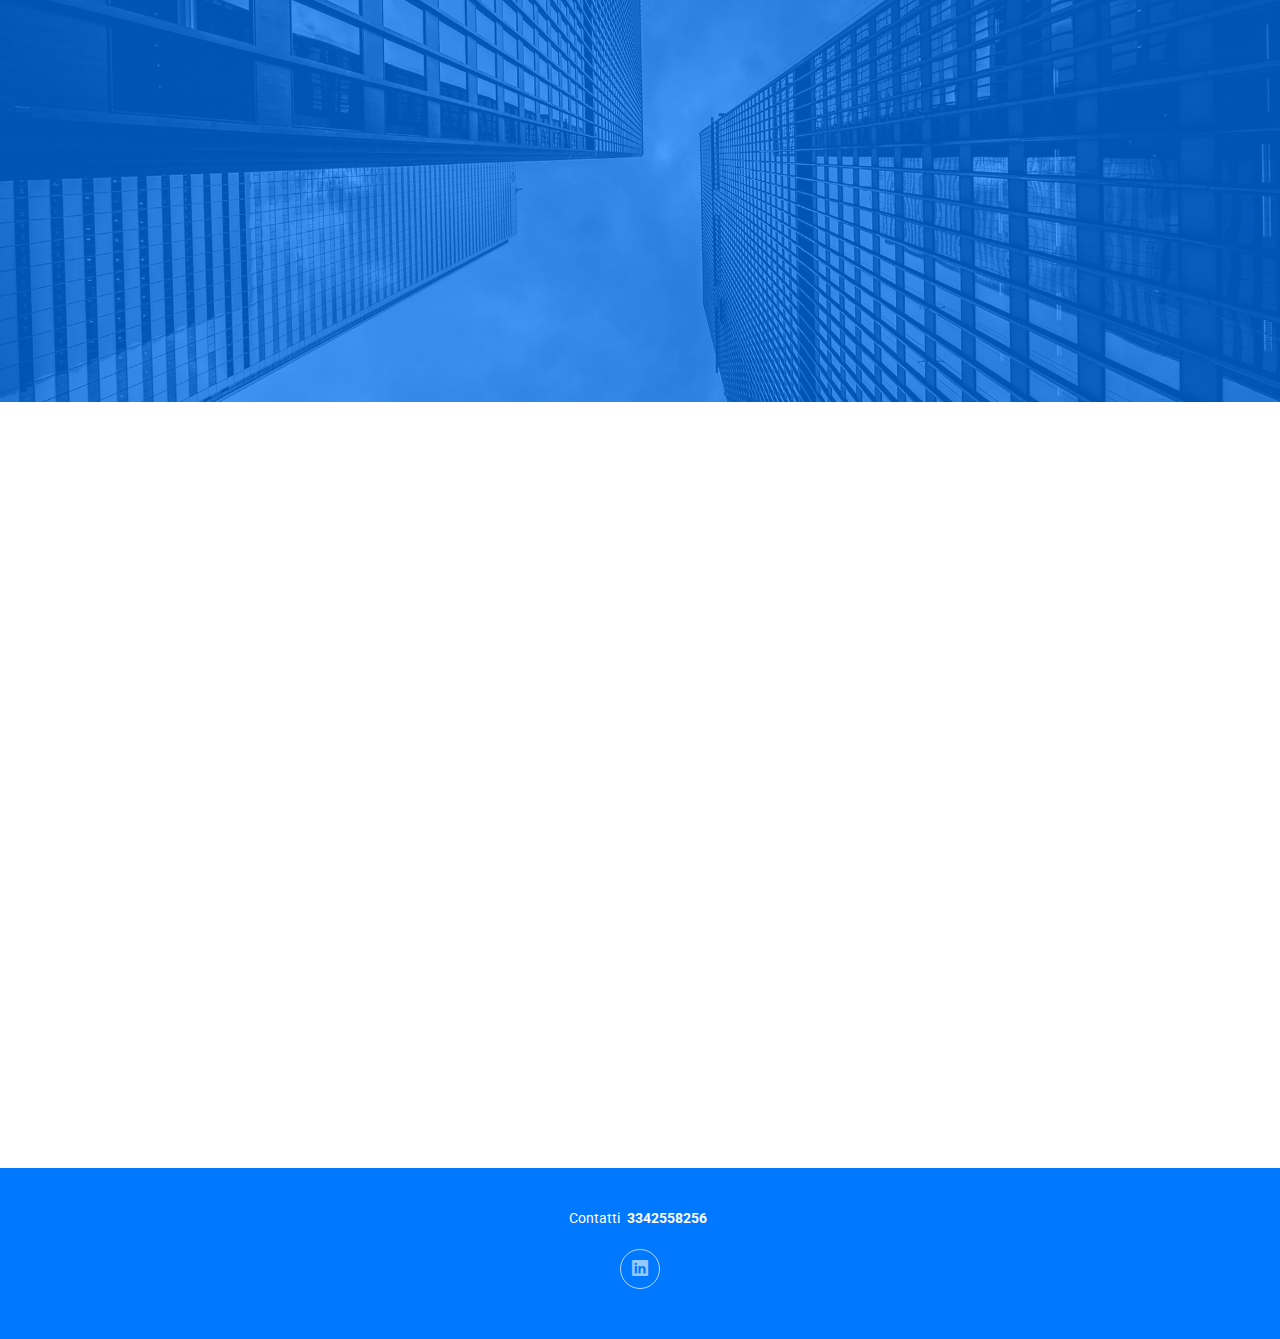
==== commit 9a9c1322: "Update index.html" ====
--- a/index.html
+++ b/index.html
@@ -1,5 +1,5 @@
 <!DOCTYPE html>
-<html lang="it">
+<html lang="en">
 
 <head>
   <meta charset="utf-8">
@@ -8,25 +8,32 @@
   <meta name="description" content="">
   <meta name="keywords" content="">
 
-  <!-- Favicon -->
+  <!-- Favicons -->
   <link href="assets/img/favicon.png" rel="icon">
   <link href="assets/img/apple-touch-icon.png" rel="apple-touch-icon">
 
-  <!-- Font -->
+  <!-- Fonts -->
   <link href="https://fonts.googleapis.com" rel="preconnect">
   <link href="https://fonts.gstatic.com" rel="preconnect" crossorigin>
   <link href="https://fonts.googleapis.com/css2?family=Roboto:ital,wght@0,100;0,300;0,400;0,500;0,700;0,900;1,100;1,300;1,400;1,500;1,700;1,900&family=Poppins:ital,wght@0,100;0,200;0,300;0,400;0,500;0,600;0,700;0,800;0,900;1,100;1,200;1,300;1,400;1,500;1,600;1,700;1,800;1,900&family=Raleway:ital,wght@0,100;0,200;0,300;0,400;0,500;0,600;0,700;0,800;0,900;1,100;1,200;1,300;1,400;1,500;1,600;1,700;1,800;1,900&display=swap" rel="stylesheet">
 
-  <!-- Vendor CSS File -->
+  <!-- Vendor CSS Files -->
   <link href="assets/vendor/bootstrap/css/bootstrap.min.css" rel="stylesheet">
   <link href="assets/vendor/bootstrap-icons/bootstrap-icons.css" rel="stylesheet">
   <link href="assets/vendor/aos/aos.css" rel="stylesheet">
   <link href="assets/vendor/glightbox/css/glightbox.min.css" rel="stylesheet">
   <link href="assets/vendor/swiper/swiper-bundle.min.css" rel="stylesheet">
 
-  <!-- File CSS principale -->
+  <!-- File CSS -->
   <link href="assets/css/main.css" rel="stylesheet">
 
+  <!-- =======================================================
+  * Template Name: DevFolio
+  * Template URL: https://bootstrapmade.com/devfolio-bootstrap-portfolio-html-template/
+  * Updated: Aug 07 2024 with Bootstrap v5.3.3
+  * Author: BootstrapMade.com
+  * License: https://bootstrapmade.com/license/
+  ======================================================== -->
 </head>
 
 <body class="index-page">
@@ -35,7 +42,7 @@
     <div class="container-fluid container-xl position-relative d-flex align-items-center justify-content-between">
 
       <a href="index.html" class="logo d-flex align-items-center">
-        <!-- togliere il commento sotto per usare un'immagine logo -->
+        <!-- Uncomment the line below if you also wish to use an image logo -->
         <!-- <img src="assets/img/logo.png" alt=""> -->
         <h1 class="sitename">Domenico Bruno</h1>
       </a>
@@ -72,7 +79,7 @@
 
   <main class="main">
 
-    <!-- Hero -->
+    <!-- Hero Section -->
     <section id="hero" class="hero section dark-background">
 
       <img src="assets/img/hero-img.jpg" alt="" data-aos="fade-in">
@@ -84,7 +91,7 @@
 
     </section><!-- /Hero Section -->
 
-    <!-- About -->
+    <!-- About Section -->
     <section id="about" class="about section">
 
       <div class="container" data-aos="fade-up" data-aos-delay="100">
@@ -135,7 +142,7 @@
                 <div class="progress-bar-wrap">
                   <div class="progress-bar" role="progressbar" aria-valuenow="35" aria-valuemin="0" aria-valuemax="100"></div>
                 </div>
-              </div><!-- fine Skills Item -->
+              </div><!-- End Skills Item -->
 
             </div>
           </div>
@@ -158,15 +165,15 @@
 
       </div>
 
-    </section><!-- /Fine About -->
-
-    <!-- CV -->
+    </section><!-- /About Section -->
+
+    <!-- Resume Section -->
     <section id="resume" class="resume section">
 
       <!-- Section Title -->
       <div class="container section-title" data-aos="fade-up">
         <h2>Curriculum in dettaglio</h2>
-      </div><!-- fine Section Title -->
+      </div><!-- End Section Title -->
 
       <div class="container">
 
@@ -185,20 +192,20 @@
                 <li>+39 3342558256</li>
                 <li>dombruno96@gmail.com</li>
               </ul>
-            </div><!-- fine Resume Item -->
+            </div><!-- Edn Resume Item -->
 
             <h3 class="resume-title">Istruzione</h3>
             <div class="resume-item">
               <h4>Laurea Magistrale in Comunicazione e Marketing</h4>
               <h5>2023</h5>
               <p><em>Università degli studi di Urbino "Carlo Bo"</em></p>
-            </div><!-- fine Resume Item -->
+            </div><!-- Edn Resume Item -->
 
             <div class="resume-item">
               <h4>Laurea Triennale in Scienze della Comunicazione</h4>
               <h5>2020</h5>
               <p><em>Università degli Studi di Macerata</em></p>
-            </div><!-- fine Resume Item -->
+            </div><!-- Edn Resume Item -->
 
             <h3 class="resume-title">Esperienze di studio all'estero</h3>
             <div class="resume-item">
@@ -405,7 +412,7 @@
       <!-- Section Title -->
       <div class="container section-title" data-aos="fade-up">
         <h2>Portfolio</h2>
-      </div><!-- fine Section Title -->
+      </div><!-- End Section Title -->
 
       <div class="container">
 
@@ -421,7 +428,7 @@
                 <a href="assets\img\CDJ_big.jpg" title="Centro Degradé Joelle" data-gallery="portfolio-gallery-app" class="glightbox preview-link"><i class="bi bi-zoom-in"></i></a>
                 <a href="CDJ_details.html" title="Visualizza esperienza" class="details-link"><i class="bi bi-link-45deg"></i></a>
               </div>
-            </div><!-- fine Portfolio Item -->
+            </div><!-- End Portfolio Item -->
 
             <div class="col-lg-4 col-md-6 portfolio-item isotope-item filter-product">
               <img src="assets\img\azar.png" class="img-fluid" alt="">
@@ -431,7 +438,7 @@
                 <a href="assets\img\azar.png" title="Azar Comunicazione" data-gallery="portfolio-gallery-product" class="glightbox preview-link"><i class="bi bi-zoom-in"></i></a>
                 <a href="portfolio-details.html" title="More Details" class="details-link"><i class="bi bi-link-45deg"></i></a>
               </div>
-            </div><!-- fine Portfolio Item -->
+            </div><!-- End Portfolio Item -->
 
             <div class="col-lg-4 col-md-6 portfolio-item isotope-item filter-branding">
               <img src="assets\img\RobertoBotticelli.jpg" class="img-fluid" alt="">
@@ -441,7 +448,7 @@
                 <a href="assets\img\RobertoBotticelli.jpg" title="Roberto Botticelli" data-gallery="portfolio-gallery-branding" class="glightbox preview-link"><i class="bi bi-zoom-in"></i></a>
                 <a href="portfolio-details.html" title="More Details" class="details-link"><i class="bi bi-link-45deg"></i></a>
               </div>
-            </div><!-- fine Portfolio Item -->
+            </div><!-- End Portfolio Item -->
 
             <div class="col-lg-4 col-md-6 portfolio-item isotope-item filter-books">
               <img src="assets\img\zoelogo.jpg" class="img-fluid" alt="">
@@ -451,7 +458,7 @@
                 <a href="assets\img\zoelogo.jpg" title="Zoe Microfestival" data-gallery="portfolio-gallery-book" class="glightbox preview-link"><i class="bi bi-zoom-in"></i></a>
                 <a href="portfolio-details.html" title="More Details" class="details-link"><i class="bi bi-link-45deg"></i></a>
               </div>
-            </div><!-- fine Portfolio Item -->
+            </div><!-- End Portfolio Item -->
 
             <div class="col-lg-4 col-md-6 portfolio-item isotope-item filter-app">
               <img src="assets\img\impresa-in-aula.jpg" class="img-fluid" alt="">
@@ -461,7 +468,7 @@
                 <a href="assets\img\impresa-in-aula.jpg" title="Aula Emprende" data-gallery="portfolio-gallery-app" class="glightbox preview-link"><i class="bi bi-zoom-in"></i></a>
                 <a href="portfolio-details.html" title="More Details" class="details-link"><i class="bi bi-link-45deg"></i></a>
               </div>
-            </div><!-- fine Portfolio Item -->
+            </div><!-- End Portfolio Item -->
 
             <div class="col-lg-4 col-md-6 portfolio-item isotope-item filter-product">
               <img src="assets\img\pfficon.jpg" class="img-fluid" alt="">
@@ -471,7 +478,7 @@
                 <a href="assets\img\pfficon.jpg" title="Social Media Management" data-gallery="portfolio-gallery-product" class="glightbox preview-link"><i class="bi bi-zoom-in"></i></a>
                 <a href="portfolio-details.html" title="More Details" class="details-link"><i class="bi bi-link-45deg"></i></a>
               </div>
-            </div><!-- fine Portfolio Item -->
+            </div><!-- End Portfolio Item -->
 
             <div class="col-lg-4 col-md-6 portfolio-item isotope-item filter-branding">
               <img src="assets\img\sharper.jpg" class="img-fluid" alt="">
@@ -481,27 +488,27 @@
                 <a href="assets\img\sharper.jpg" title="Comunicazione sociale" data-gallery="portfolio-gallery-branding" class="glightbox preview-link"><i class="bi bi-zoom-in"></i></a>
                 <a href="portfolio-details.html" title="More Details" class="details-link"><i class="bi bi-link-45deg"></i></a>
               </div>
-            </div><!-- fine Portfolio Item -->
+            </div><!-- End Portfolio Item -->
 
             <div class="col-lg-4 col-md-6 portfolio-item isotope-item filter-books">
               <img src="assets\img\portfolio\Nove-logo.jpg" class="img-fluid" alt="">
               <div class="portfolio-info">
                 <h4>NOVE</h4>
-                <p>Graphic Design</p>
-                <a href="assets\img\portfolio\Nove-logo.jpg" title="Graphic Design" data-gallery="portfolio-gallery-book" class="glightbox preview-link"><i class="bi bi-zoom-in"></i></a>
+                <p>Graphic Design e Branding</p>
+                <a href="assets\img\portfolio\Nove-logo.jpg" title="Graphic Design e Branding" data-gallery="portfolio-gallery-book" class="glightbox preview-link"><i class="bi bi-zoom-in"></i></a>
                 <a href="nove_details.html" title="More Details" class="details-link"><i class="bi bi-link-45deg"></i></a>
               </div>
-            </div><!-- fine Portfolio Item -->
+            </div><!-- End Portfolio Item -->
 
             <div class="col-lg-4 col-md-6 portfolio-item isotope-item filter-app">
-              <img src="assets/img/portfolio/app-3.jpg" class="img-fluid" alt="">
-              <div class="portfolio-info">
-                <h4>App 3</h4>
-                <p>Lorem ipsum, dolor sit amet consectetur</p>
-                <a href="assets/img/portfolio/app-3.jpg" title="App 3" data-gallery="portfolio-gallery-app" class="glightbox preview-link"><i class="bi bi-zoom-in"></i></a>
-                <a href="portfolio-details.html" title="More Details" class="details-link"><i class="bi bi-link-45deg"></i></a>
-              </div>
-            </div><!-- fine Portfolio Item -->
+              <img src="assets\img\portfolio\ADV-Logo.png" class="img-fluid" alt="">
+              <div class="portfolio-info">
+                <h4>ADV Comunicazione</h4>
+                <p>Graphic Desgin e Branding</p>
+                <a href="assets\img\portfolio\ADV-Logo.png" title="Graphic Design e Branding" data-gallery="portfolio-gallery-app" class="glightbox preview-link"><i class="bi bi-zoom-in"></i></a>
+                <a href="adv_details.html" title="More Details" class="details-link"><i class="bi bi-link-45deg"></i></a>
+              </div>
+            </div><!-- End Portfolio Item -->
 
             <div class="col-lg-4 col-md-6 portfolio-item isotope-item filter-product">
               <img src="assets/img/portfolio/product-3.jpg" class="img-fluid" alt="">
@@ -511,7 +518,7 @@
                 <a href="assets/img/portfolio/product-3.jpg" title="Product 3" data-gallery="portfolio-gallery-product" class="glightbox preview-link"><i class="bi bi-zoom-in"></i></a>
                 <a href="portfolio-details.html" title="More Details" class="details-link"><i class="bi bi-link-45deg"></i></a>
               </div>
-            </div><!-- fine Portfolio Item -->
+            </div><!-- End Portfolio Item -->
 
             <div class="col-lg-4 col-md-6 portfolio-item isotope-item filter-branding">
               <img src="assets/img/portfolio/branding-3.jpg" class="img-fluid" alt="">
@@ -521,7 +528,7 @@
                 <a href="assets/img/portfolio/branding-3.jpg" title="Branding 2" data-gallery="portfolio-gallery-branding" class="glightbox preview-link"><i class="bi bi-zoom-in"></i></a>
                 <a href="portfolio-details.html" title="More Details" class="details-link"><i class="bi bi-link-45deg"></i></a>
               </div>
-            </div><!-- fine Portfolio Item -->
+            </div><!-- End Portfolio Item -->
 
             <div class="col-lg-4 col-md-6 portfolio-item isotope-item filter-books">
               <img src="assets/img/portfolio/books-3.jpg" class="img-fluid" alt="">
@@ -531,15 +538,24 @@
                 <a href="assets/img/portfolio/books-3.jpg" title="Branding 3" data-gallery="portfolio-gallery-book" class="glightbox preview-link"><i class="bi bi-zoom-in"></i></a>
                 <a href="portfolio-details.html" title="More Details" class="details-link"><i class="bi bi-link-45deg"></i></a>
               </div>
-            </div><!-- fine Portfolio Item -->
-
-          </div><!-- fine Portfolio Container -->
+            </div><!-- End Portfolio Item -->
+
+          </div><!-- End Portfolio Container -->
 
         </div>
 
       </div>
 
     </section><!-- /Portfolio Section -->
+
+    <div style="position: relative; width: 100%; height: 0; padding-top: 56.2500%;
+    padding-bottom: 0; box-shadow: 0 2px 8px 0 rgba(63,69,81,0.16); margin-top: 1.6em; margin-bottom: 0.9em; overflow: hidden;
+    border-radius: 8px; will-change: transform;">
+     <iframe loading="lazy" style="position: absolute; width: 100%; height: 100%; top: 0; left: 0; border: none; padding: 0;margin: 0;"
+       src="https://www.canva.com/design/DAFlaQBtjpU/XkdQVpOmTM6f4SbUtjGonA/view?embed" allowfullscreen="allowfullscreen" allow="fullscreen">
+     </iframe>
+   </div>
+   <a href="https:&#x2F;&#x2F;www.canva.com&#x2F;design&#x2F;DAFlaQBtjpU&#x2F;XkdQVpOmTM6f4SbUtjGonA&#x2F;view?utm_content=DAFlaQBtjpU&amp;utm_campaign=designshare&amp;utm_medium=embeds&amp;utm_source=link" target="_blank" rel="noopener">Content Marketing 4.0: il ruolo dell'intelligenza artificiale nella creazione di contenuti di successo</a> di Domenico Bruno
 
     <!-- Referenze -->
     <section id="testimonials" class="testimonials section accent-background">
@@ -584,7 +600,7 @@
                   <strong><a href="https://drive.google.com/file/d/1ITxcRiAm86Oh3ycMqjWdD_xz1v3x4ID9/view">Visualizza la referenza completa</a></strong>
                 </p>
               </div>
-            </div><!-- fine testimonial item -->
+            </div><!-- End testimonial item -->
 
           </div>
           <div class="swiper-pagination"></div>
@@ -600,7 +616,7 @@
       <!-- Section Title -->
       <div class="container section-title" data-aos="fade-up">
         <h2>Contattami</h2>
-      </div><!-- fine Section Title -->
+      </div><!-- End Section Title -->
 
       <div class="container" data-aos="fade-up" data-aos-delay="100">
 
@@ -615,7 +631,7 @@
                   <p>62012, Civitanova Marche (MC)</p>
                 </div>
               </div>
-            </div><!-- fine Info Item -->
+            </div><!-- End Info Item -->
 
             <div class="col-lg-4">
               <div class="info-item d-flex align-items-center">
@@ -625,7 +641,7 @@
                   <p>+39 3342558256</p>
                 </div>
               </div>
-            </div><!-- fine Info Item -->
+            </div><!-- End Info Item -->
 
             <div class="col-lg-4">
               <div class="info-item d-flex align-items-center">
@@ -635,7 +651,7 @@
                   <p>dombruno96@gmail.com</p>
                 </div>
               </div>
-            </div><!-- fine Info Item -->
+            </div><!-- End Info Item -->
 
           </div>
         </div>
@@ -667,7 +683,7 @@
             </div>
 
           </div>
-        </form><!-- fine Contact Form -->
+        </form><!-- End Contact Form -->
 
       </div>
 
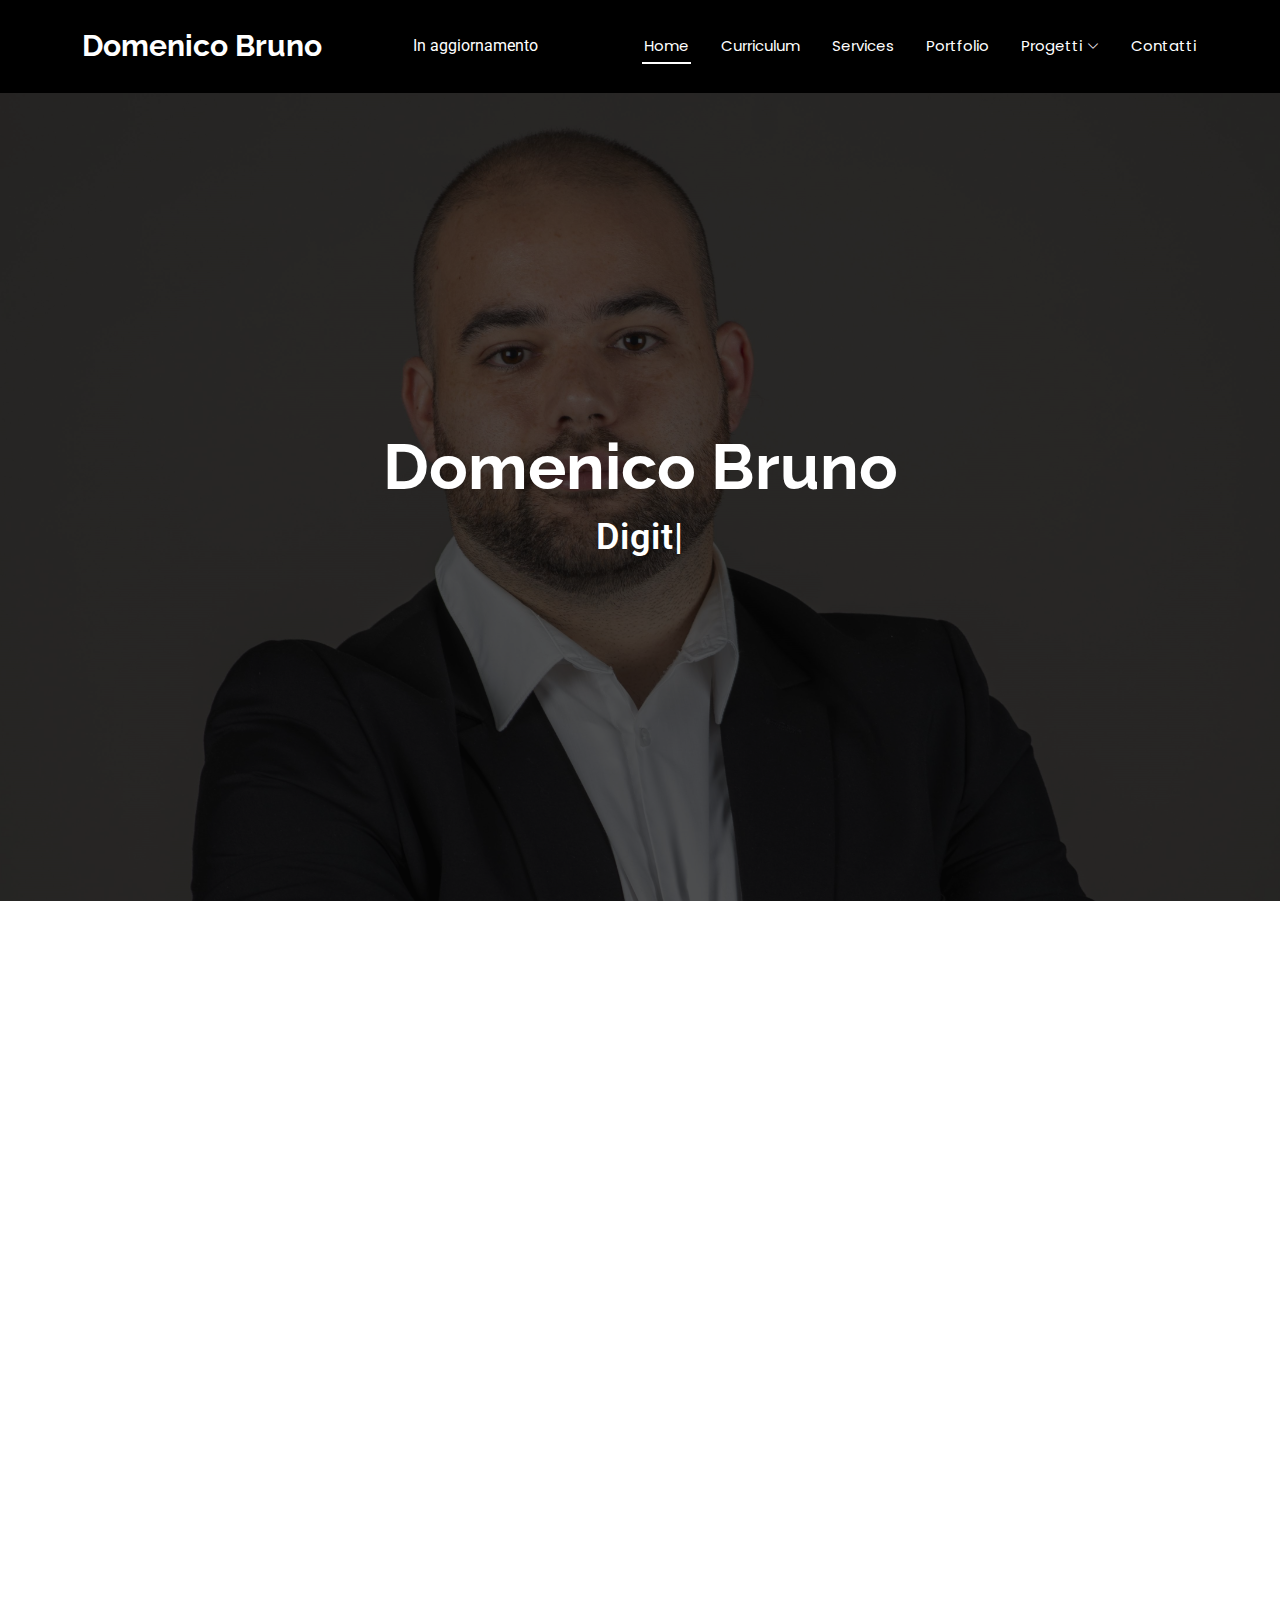
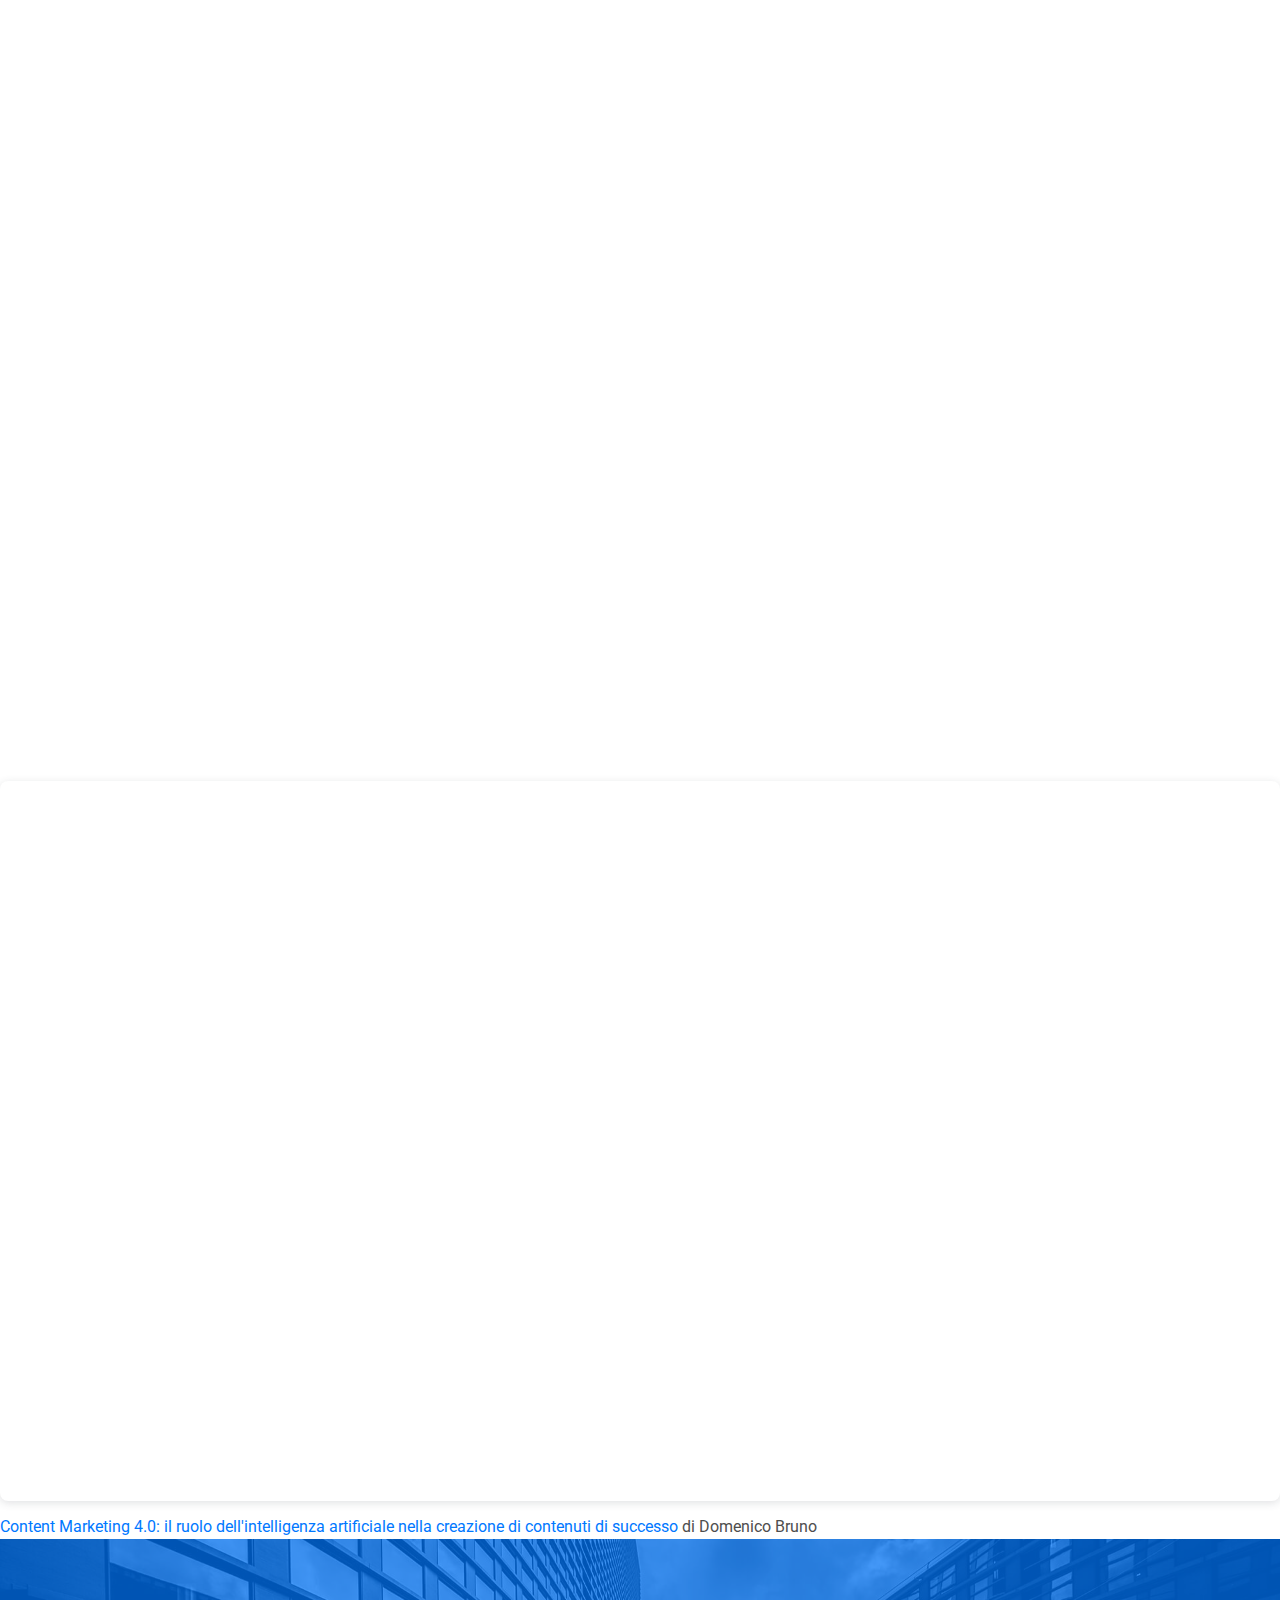
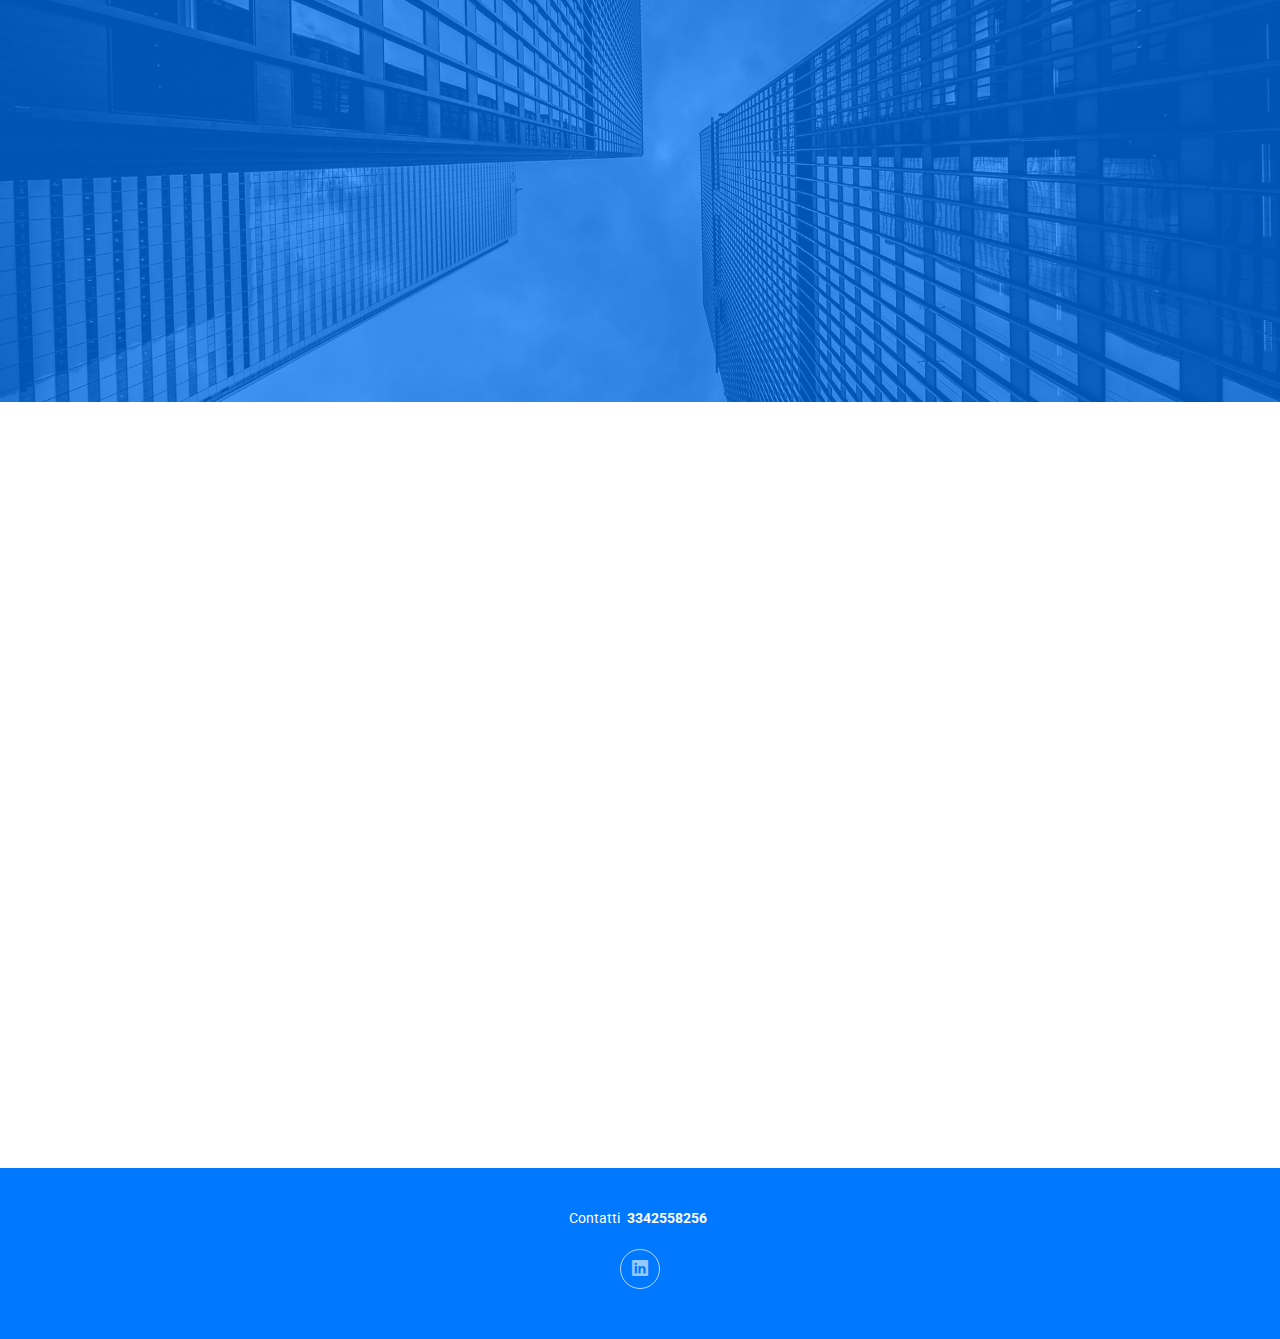
==== commit f5119094: "Update index.html" ====
--- a/index.html
+++ b/index.html
@@ -58,18 +58,25 @@
               <li class="dropdown"><a href="#"><span>Digital Marketing</span> <i class="bi bi-chevron-down toggle-dropdown"></i></a>
                 <ul>
                   <li><a href="CDJ_details.html">Centro Degradé Joelle</a></li>
-                  <li><a href="#">Deep Dropdown 2</a></li>
-                  <li><a href="#">Deep Dropdown 3</a></li>
-                  <li><a href="#">Deep Dropdown 4</a></li>
-                  <li><a href="#">Deep Dropdown 5</a></li>
+                  <li><a href="nove_details.html">NOVE</a></li>
+                  <li><a href="adv_details.html">ADV Comunicazione</a></li>
+                  <li><a href="#">Roberto Botticelli</a></li>
+                  <li><a href="#">Zoe Microfestival</a></li>
                 </ul>
               </li>
-              <li><a href="#">Dropdown 2</a></li>
-              <li><a href="#">Dropdown 3</a></li>
-              <li><a href="#">Dropdown 4</a></li>
+              <li class="dropdown"><a href="#"><span>Social Media Management</span> <i class="bi bi-chevron-down toggle-dropdown"></i></a>
+                <ul>
+                  <li><a href="57PesaroFF_details.html">57° Pesaro Film Festival</a></li>
+                </ul>
+              <li class="dropdown"><a href="#"><span>Comunicazione Sociale</span> <i class="bi bi-chevron-down toggle-dropdown"></i></a>
+                <ul>
+                  <li><a href="gioco_details.html">Il gioco non vale la candela</a></li>
+                </ul>
+              <li><a href="#">Comunicazione Sociale</a></li>
+              <li><a href="#">Proposta imprenditoriale</a></li>
             </ul>
           </li>
-          <li><a href="#contact">Contact</a></li>
+          <li><a href="#contatti">Contatti</a></li>
         </ul>
         <i class="mobile-nav-toggle d-xl-none bi bi-list"></i>
       </nav>
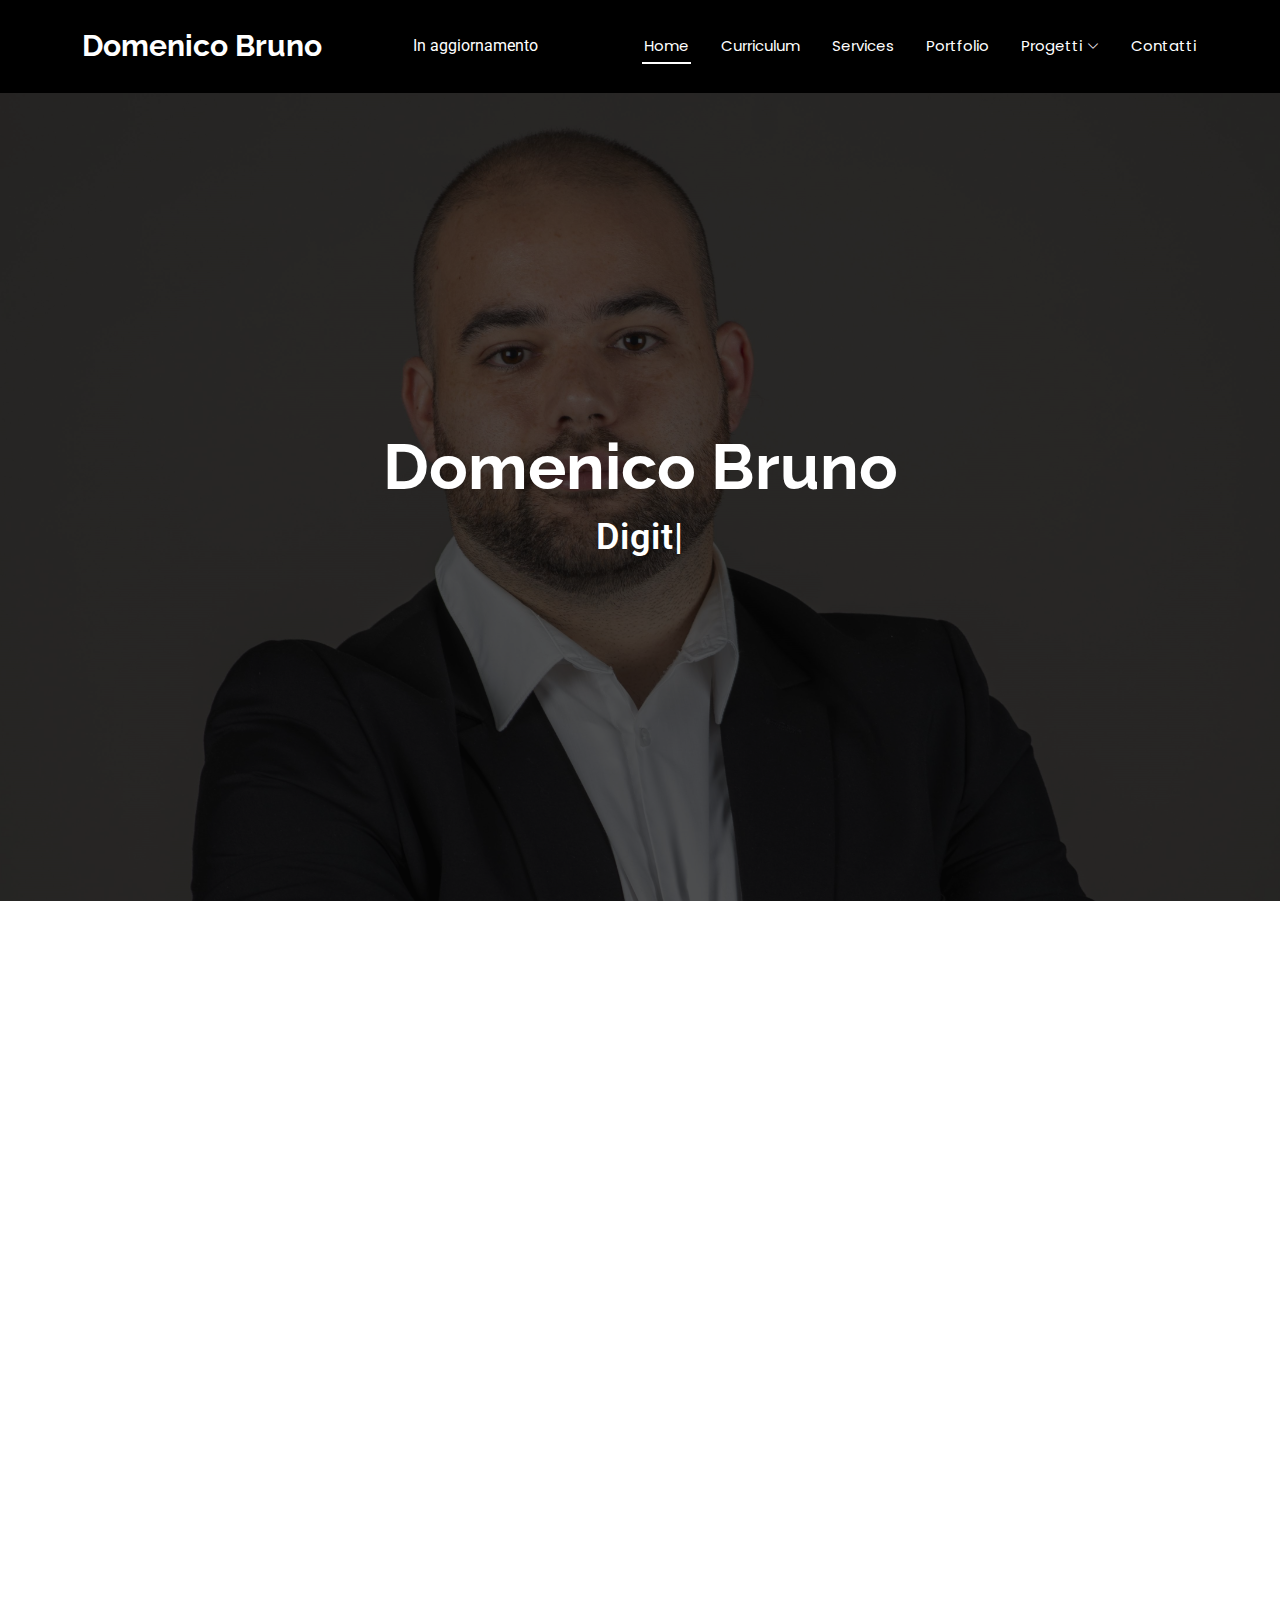
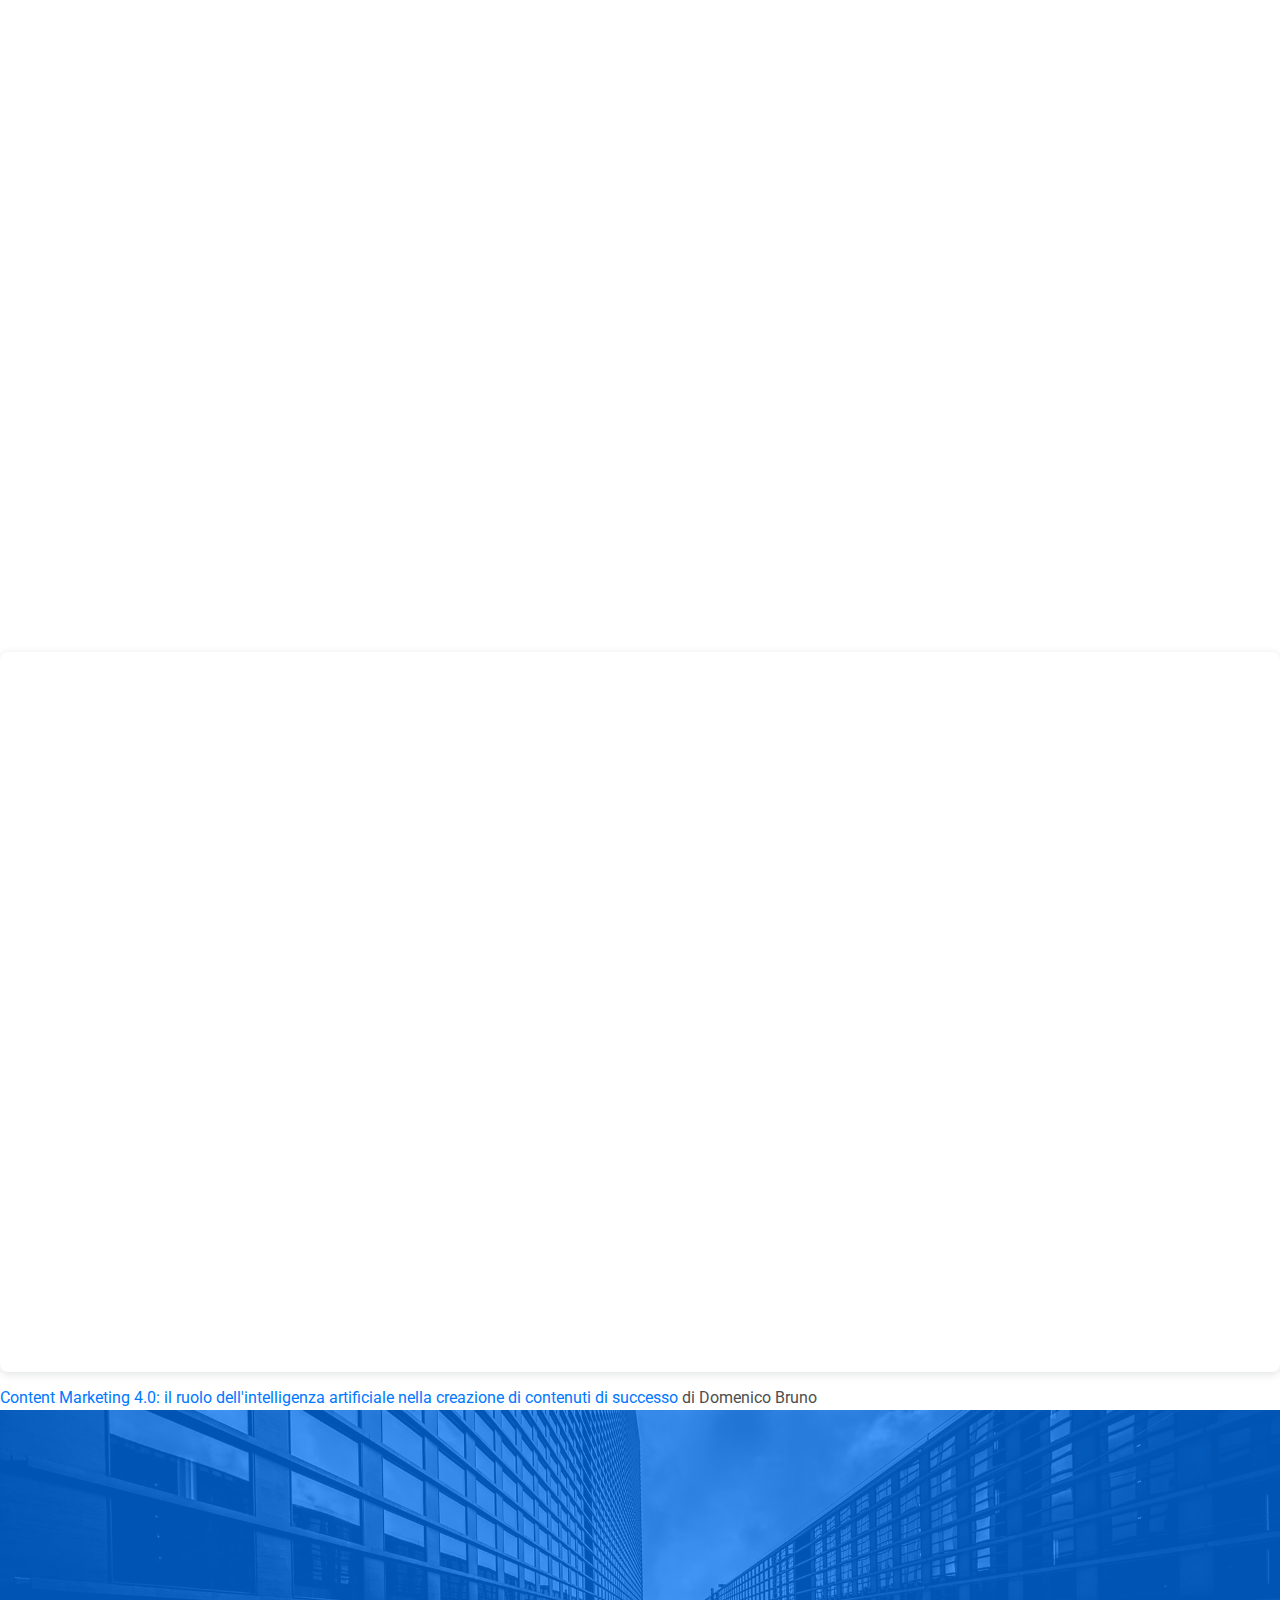
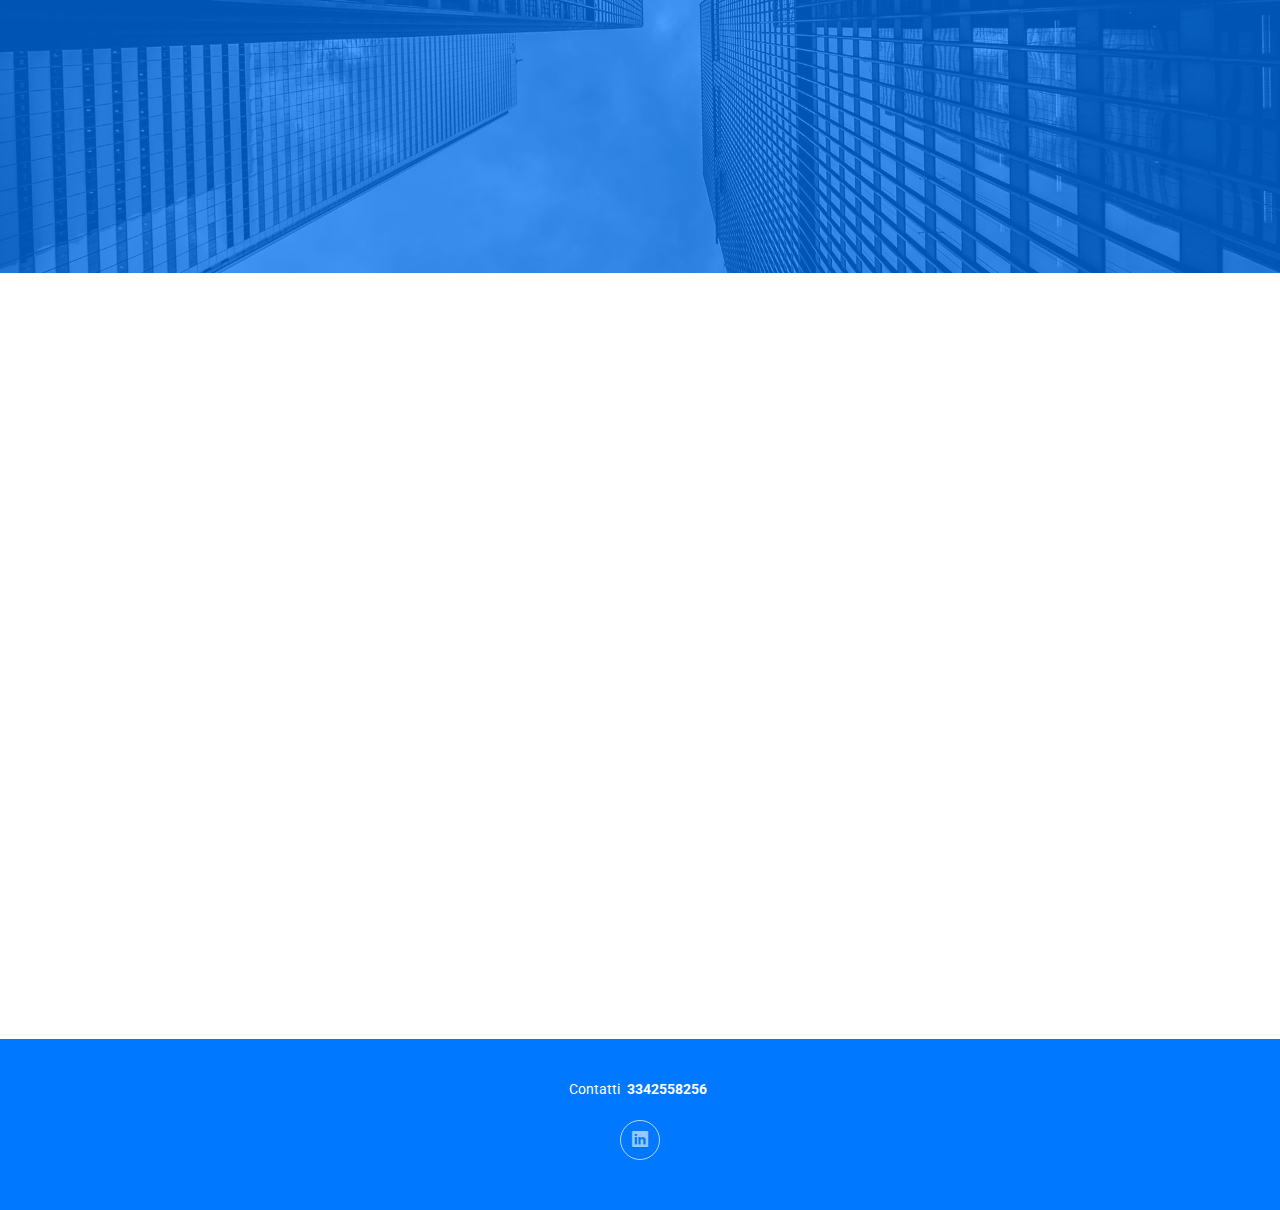
==== commit 0cecdc97: "aggiunto db consulting" ====
--- a/index.html
+++ b/index.html
@@ -62,6 +62,7 @@
                   <li><a href="adv_details.html">ADV Comunicazione</a></li>
                   <li><a href="#">Roberto Botticelli</a></li>
                   <li><a href="#">Zoe Microfestival</a></li>
+                  <li><a href="db_details.html">DB Consulting</a></li>
                 </ul>
               </li>
               <li class="dropdown"><a href="#"><span>Social Media Management</span> <i class="bi bi-chevron-down toggle-dropdown"></i></a>
@@ -518,12 +519,12 @@
             </div><!-- End Portfolio Item -->
 
             <div class="col-lg-4 col-md-6 portfolio-item isotope-item filter-product">
-              <img src="assets/img/portfolio/product-3.jpg" class="img-fluid" alt="">
-              <div class="portfolio-info">
-                <h4>Product 3</h4>
-                <p>Lorem ipsum, dolor sit amet consectetur</p>
-                <a href="assets/img/portfolio/product-3.jpg" title="Product 3" data-gallery="portfolio-gallery-product" class="glightbox preview-link"><i class="bi bi-zoom-in"></i></a>
-                <a href="portfolio-details.html" title="More Details" class="details-link"><i class="bi bi-link-45deg"></i></a>
+              <img src="assets\img\portfolio\copertina.png" class="img-fluid" alt="">
+              <div class="portfolio-info">
+                <h4>DB Consulting</h4>
+                <p>Graphic Design Monogram</p>
+                <a href="assets\img\portfolio\copertina.png" title="Graphic Design Monogram" data-gallery="portfolio-gallery-product" class="glightbox preview-link"><i class="bi bi-zoom-in"></i></a>
+                <a href="db_details.html" title="More Details" class="details-link"><i class="bi bi-link-45deg"></i></a>
               </div>
             </div><!-- End Portfolio Item -->
 
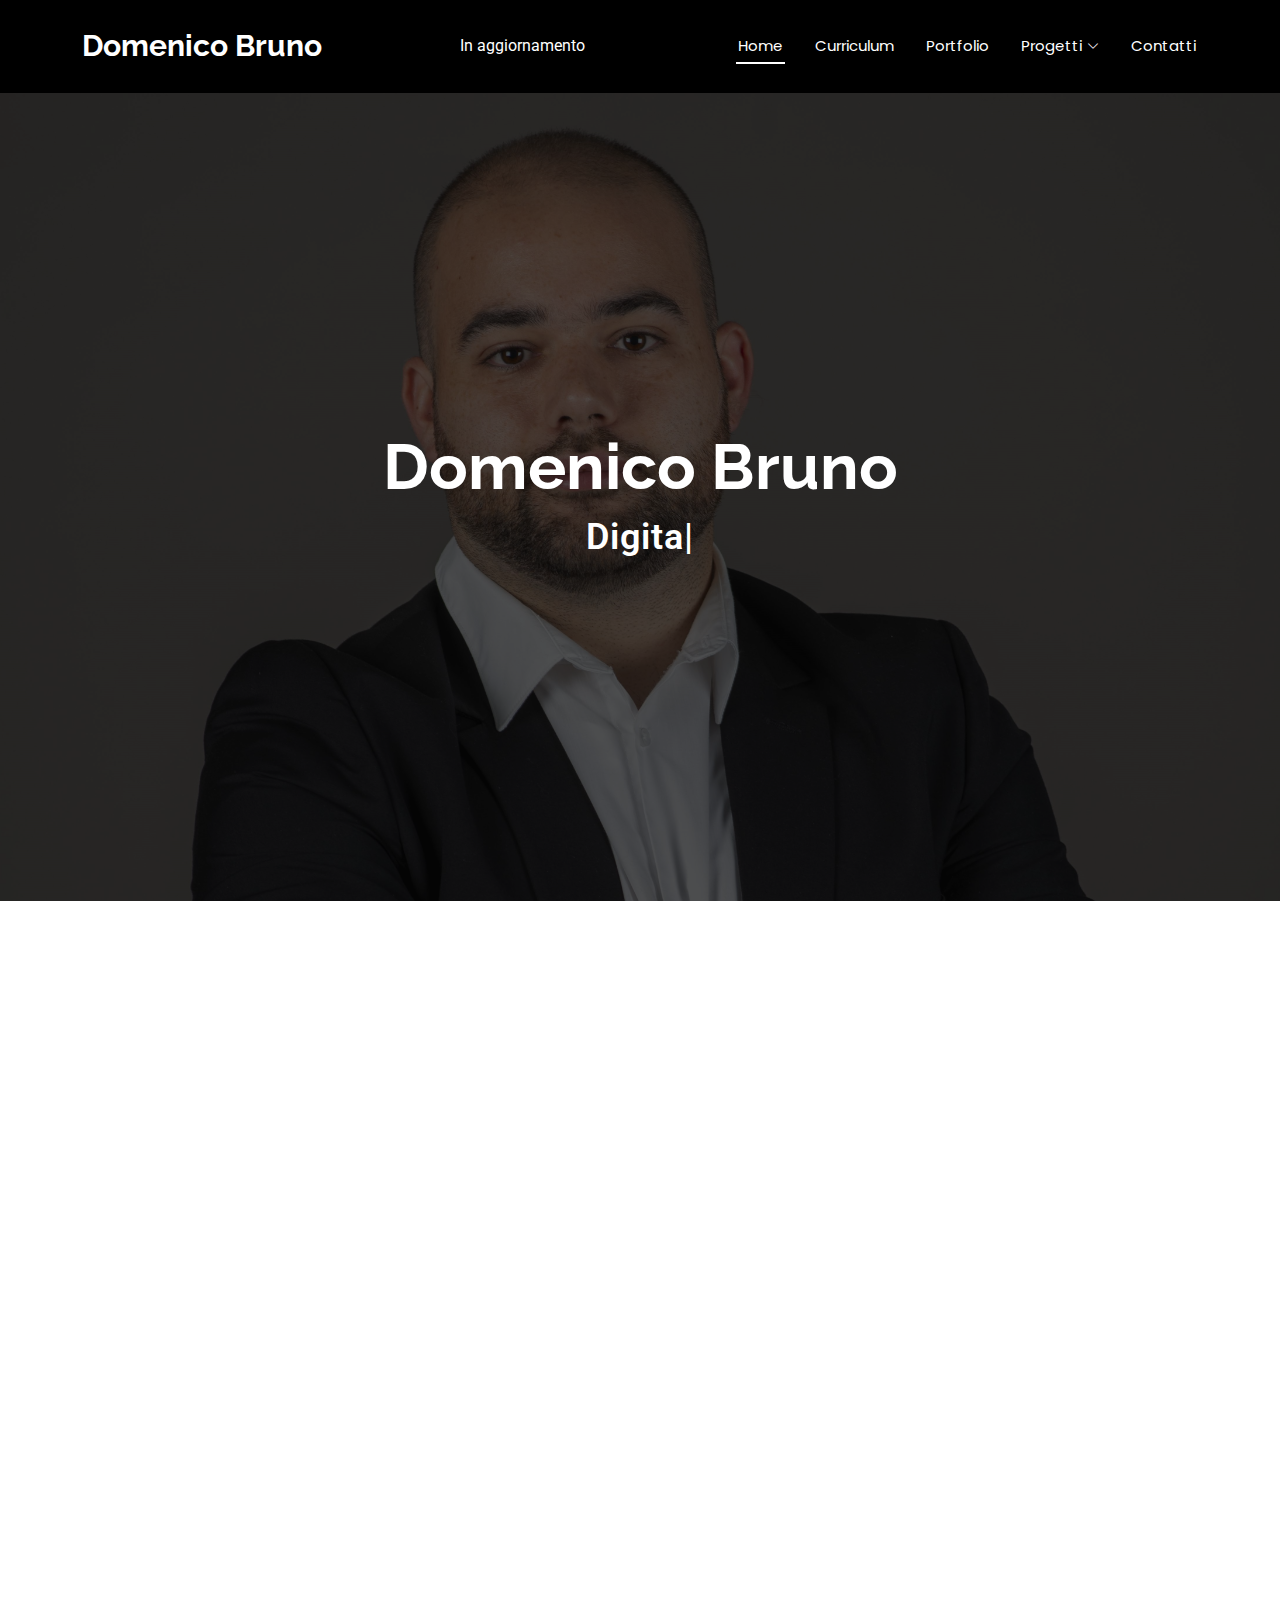
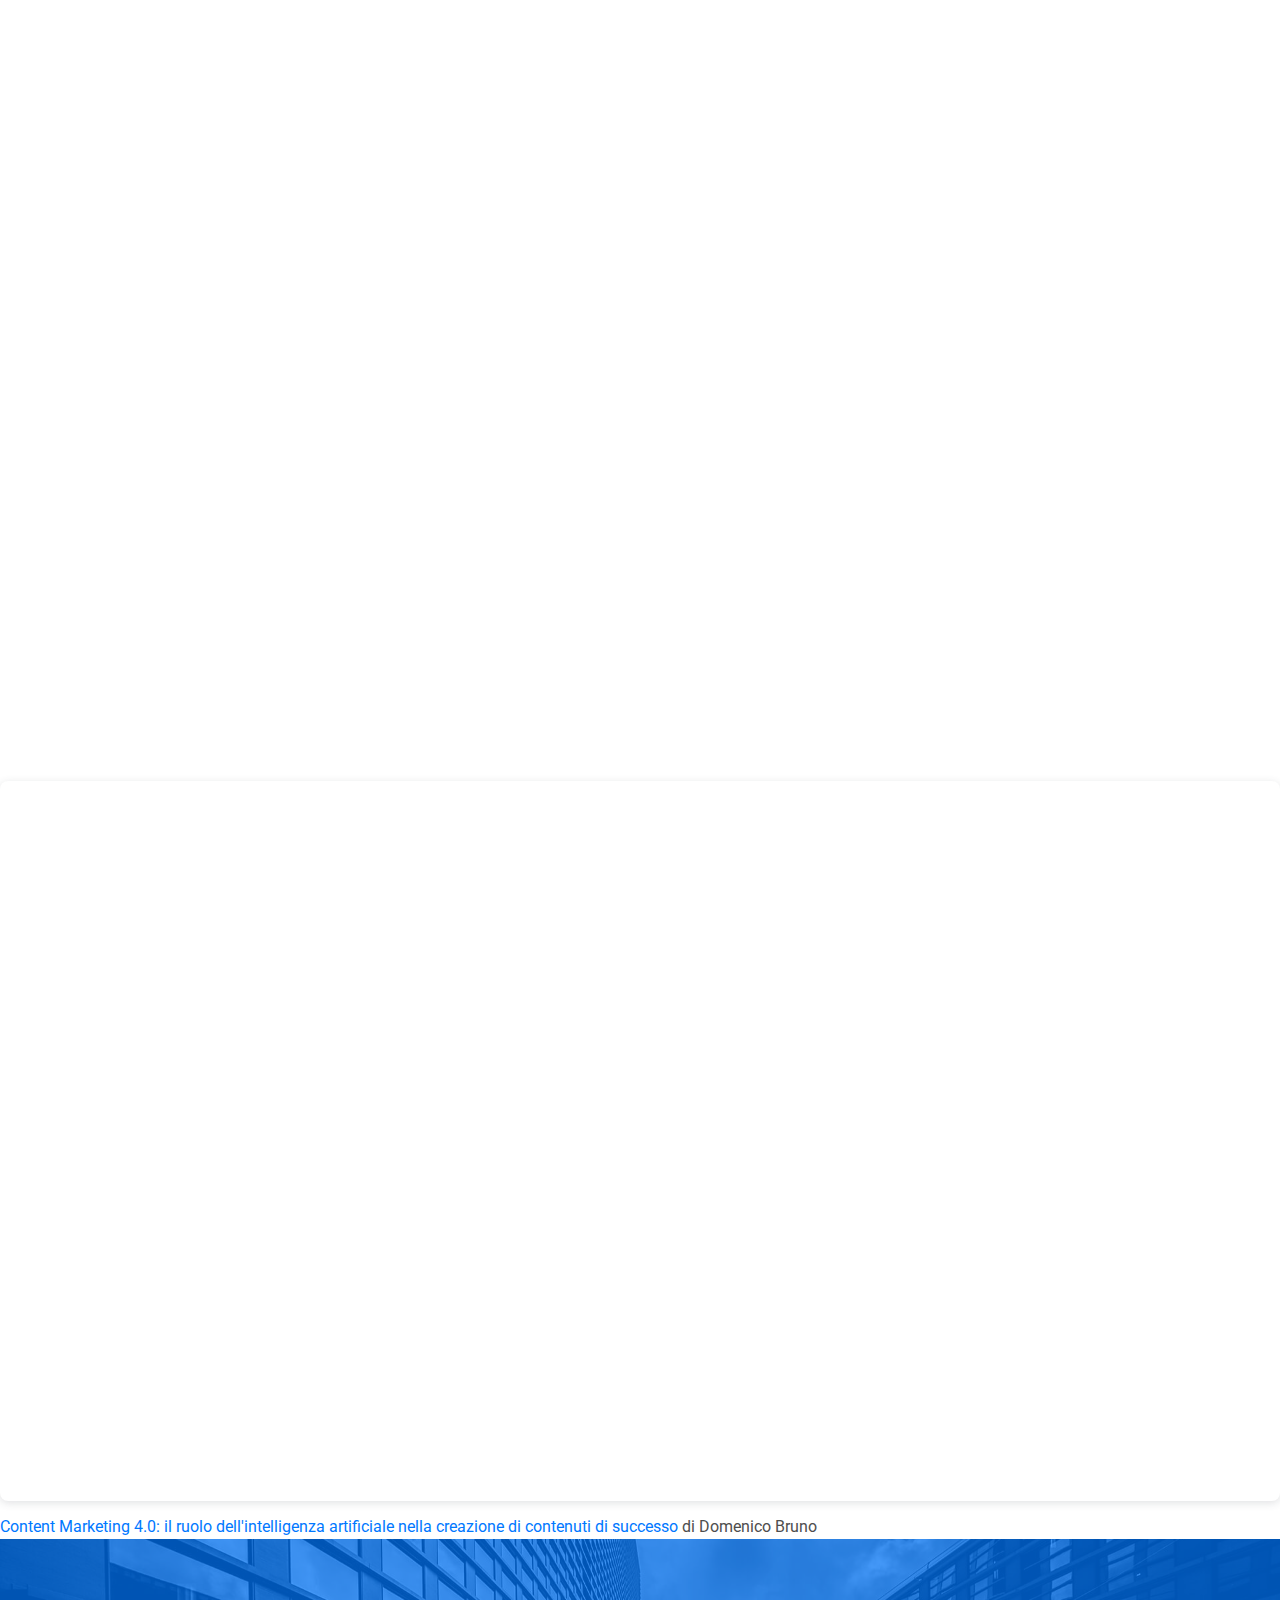
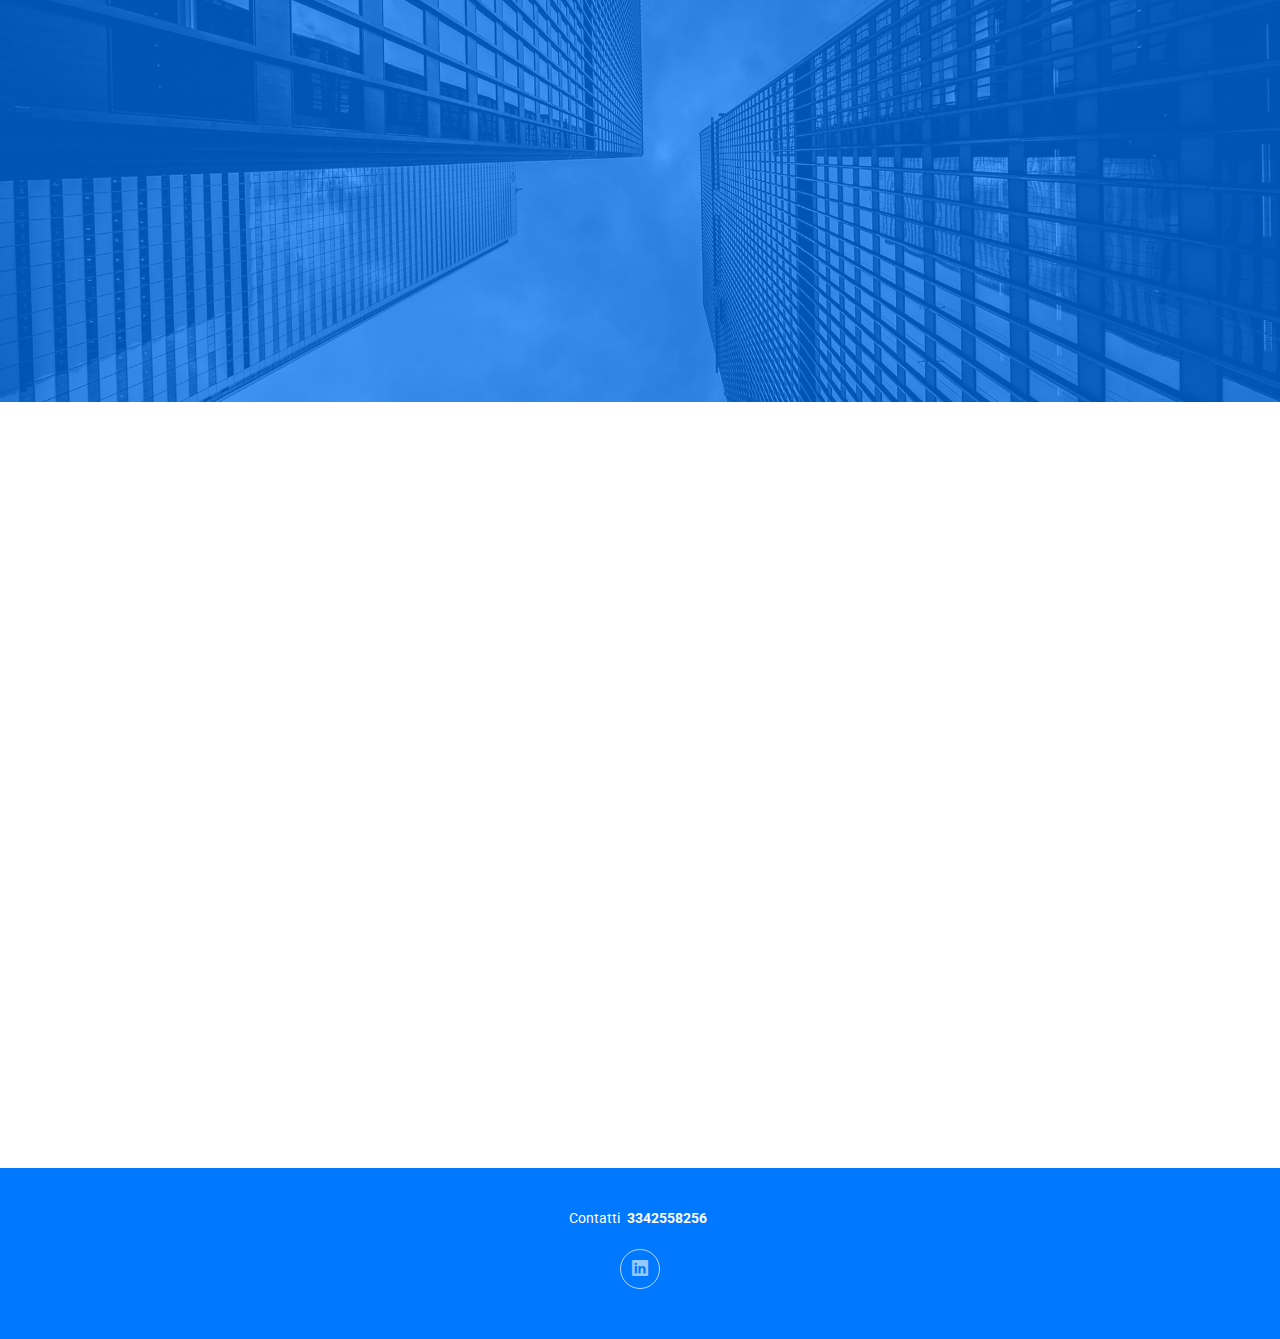
==== commit a4540438: "Update index.html" ====
--- a/index.html
+++ b/index.html
@@ -51,7 +51,6 @@
         <ul>
           <li><a href="index.html" class="active">Home<br></a></li>
           <li><a href="#about">Curriculum</a></li>
-          <li><a href="#services">Services</a></li>
           <li><a href="#portfolio">Portfolio</a></li>
           <li class="dropdown"><a href="#"><span>Progetti</span> <i class="bi bi-chevron-down toggle-dropdown"></i></a>
             <ul>
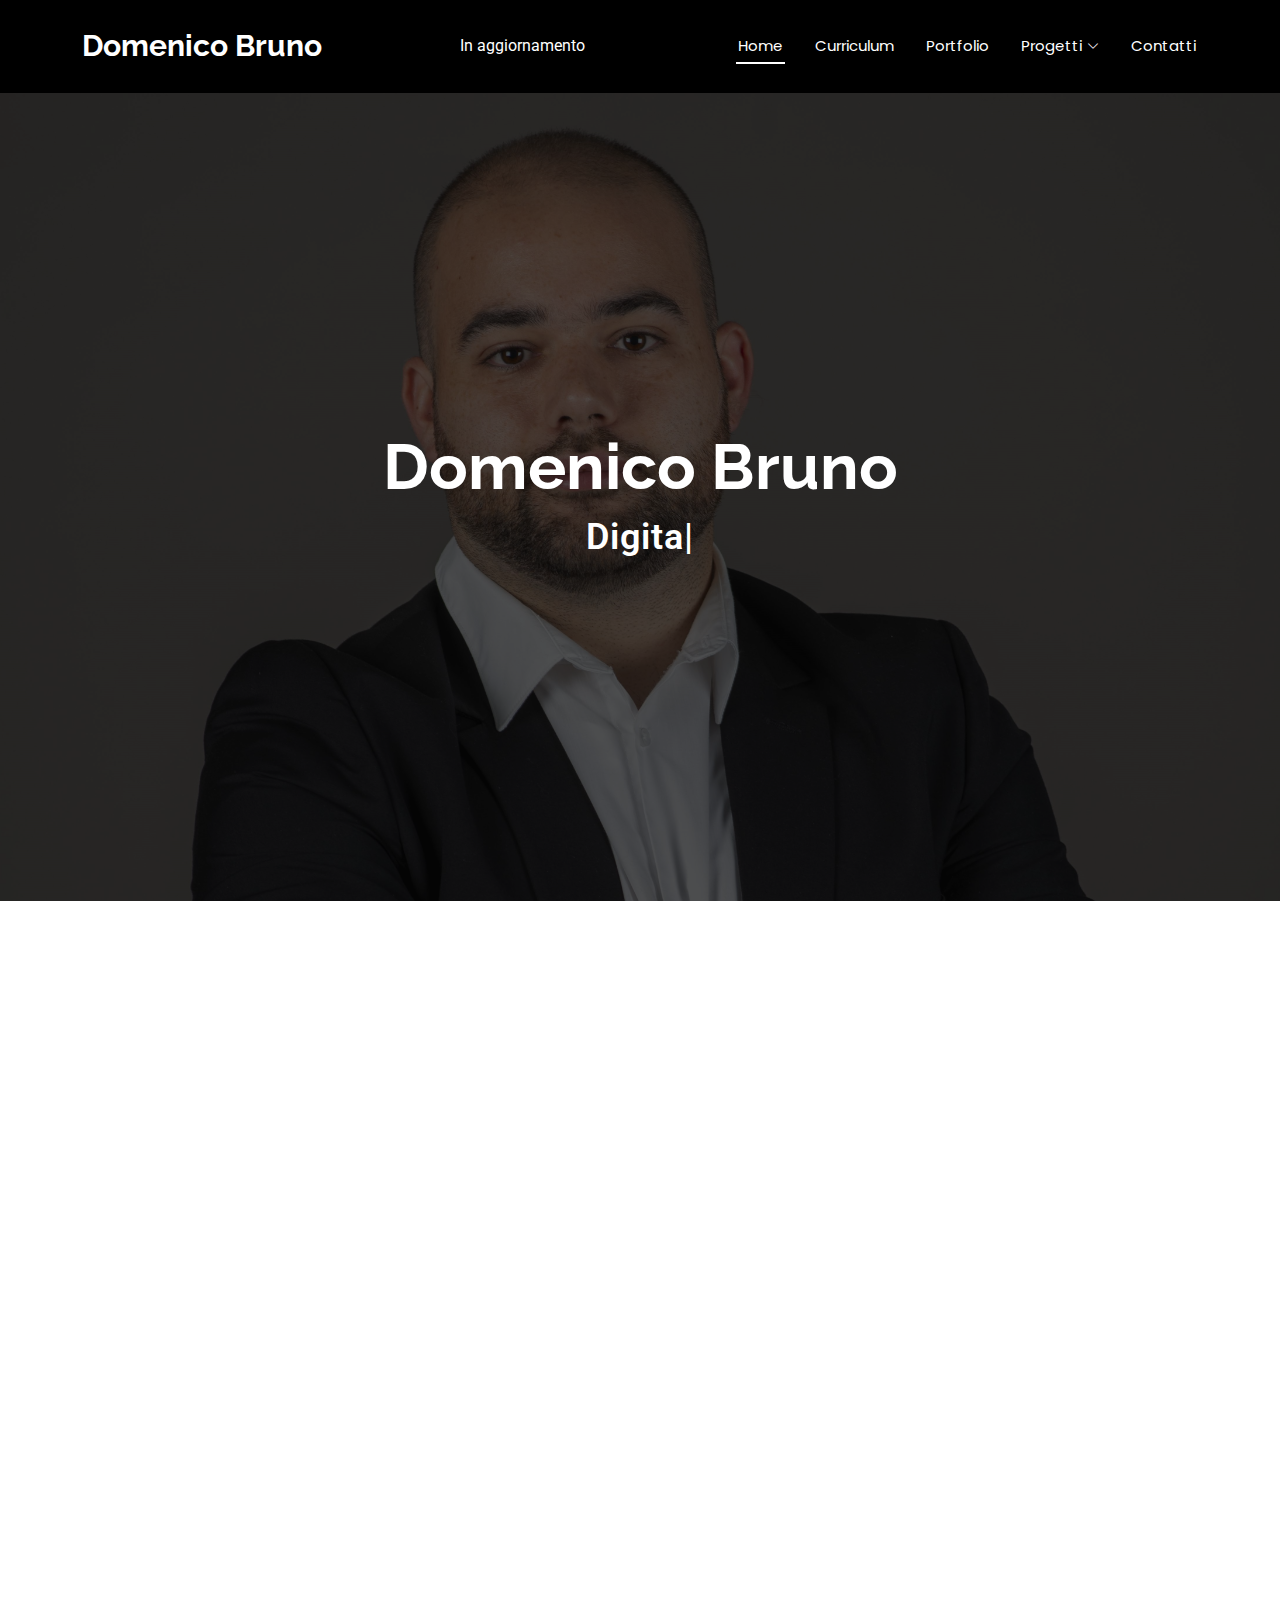
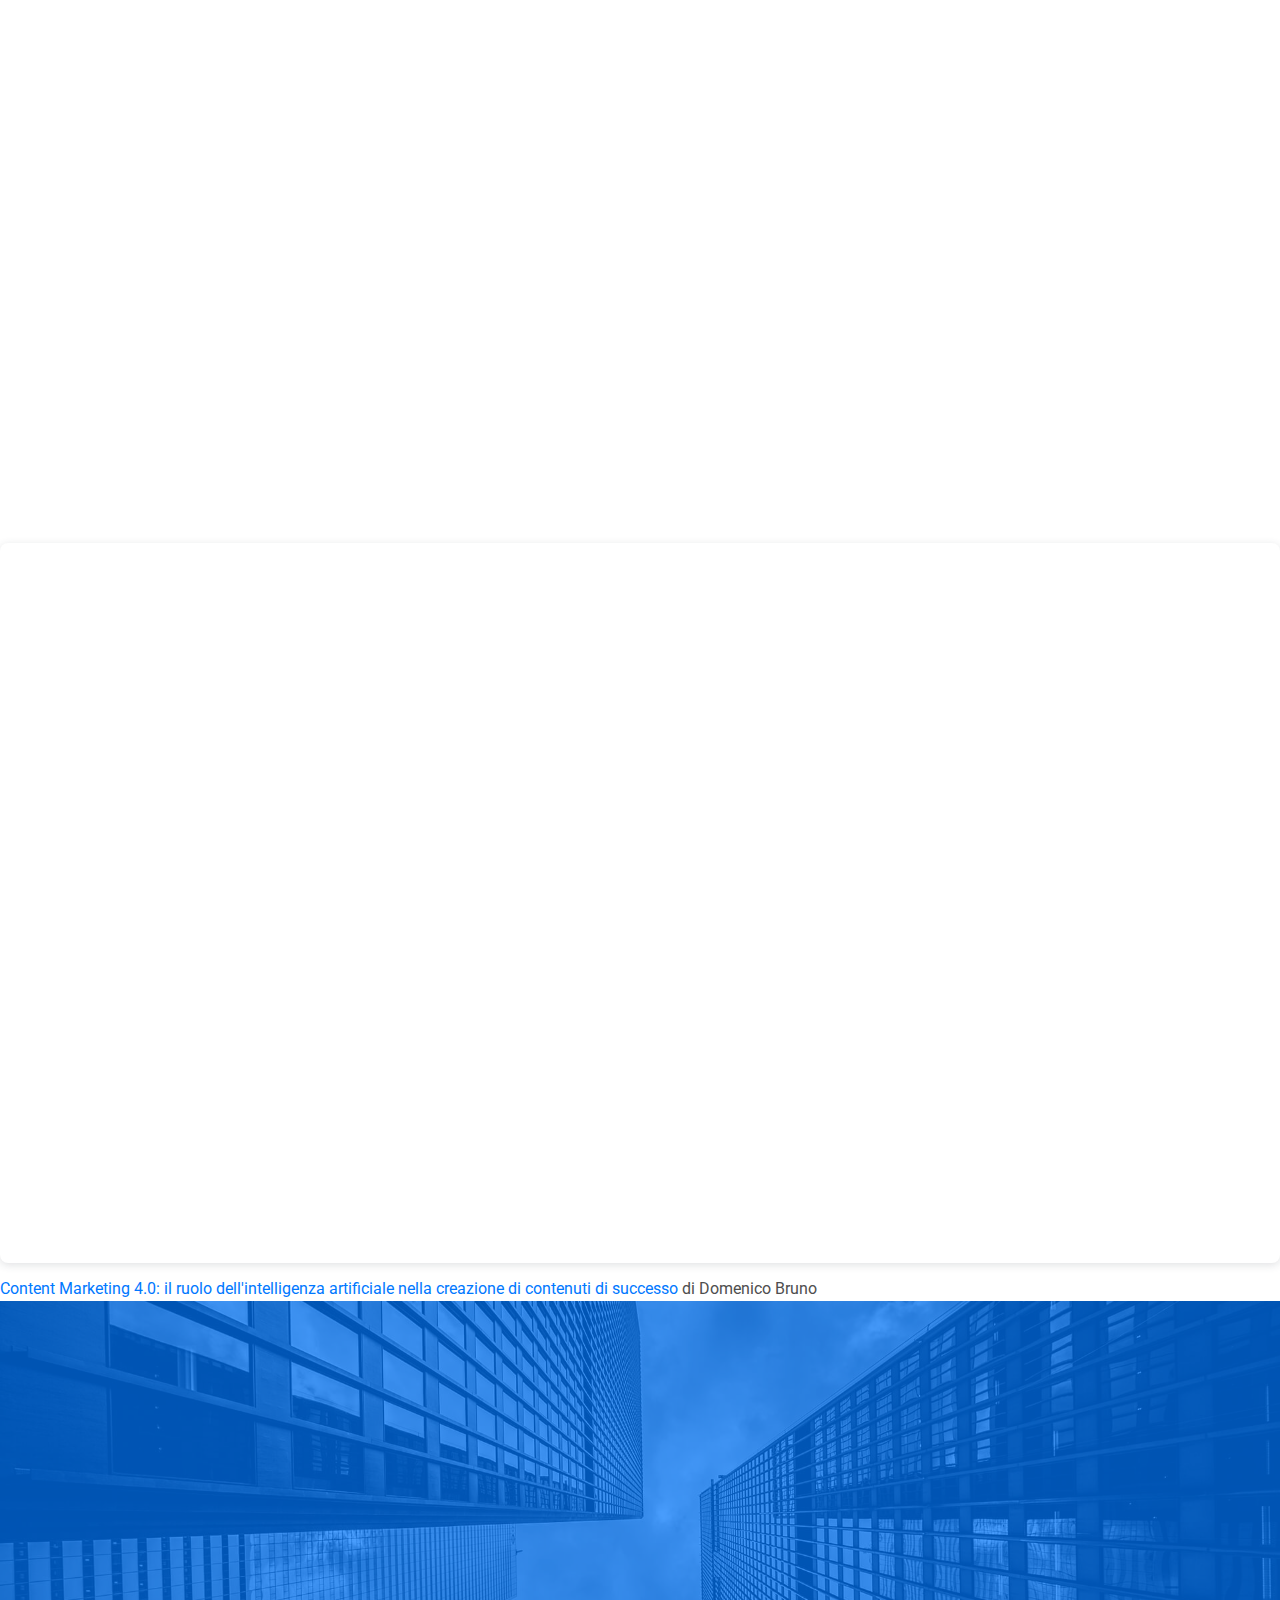
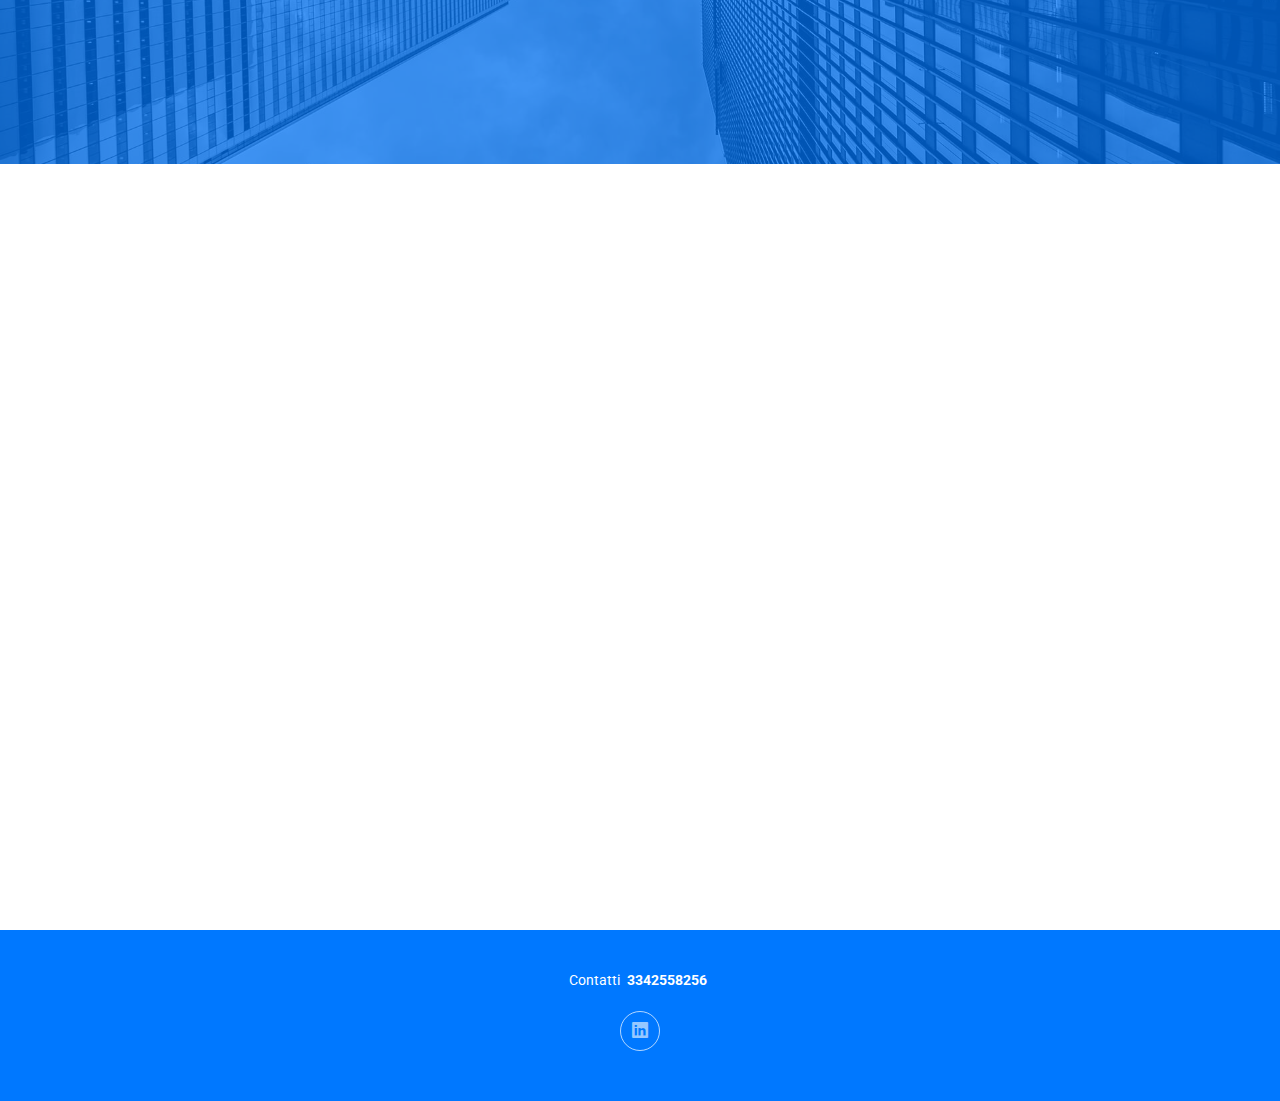
==== commit badba274: "Update index.html" ====
--- a/index.html
+++ b/index.html
@@ -72,7 +72,6 @@
                 <ul>
                   <li><a href="gioco_details.html">Il gioco non vale la candela</a></li>
                 </ul>
-              <li><a href="#">Comunicazione Sociale</a></li>
               <li><a href="#">Proposta imprenditoriale</a></li>
             </ul>
           </li>
@@ -159,7 +158,7 @@
               <h4>Portfolio in aggiornamento</h4>
               <h4>Chi sono in breve</h4>
               <p>
-                Digital Marketing Specialist con 1 anno di esperienza in digital, social media e
+                Digital Marketing Specialist con 2 anni di esperienza in digital, social media e
                 content marketing con particolare attenzione agli obiettivi prefissati dai piani
                 marketing, all'analisi dei dati e reportistica dei KPI.
               </p>
@@ -428,6 +427,16 @@
           <div class="row gy-4 isotope-container" data-aos="fade-up" data-aos-delay="200">
 
             <div class="col-lg-4 col-md-6 portfolio-item isotope-item filter-app">
+              <img src="assets\img\box220.jpg" class="img-fluid" alt="">
+              <div class="portfolio-info">
+                <h4>BOX220</h4>
+                <p>Web Design</p>
+                <a href="assets\img\box220.jpg" title="BOX220" data-gallery="portfolio-gallery-app" class="glightbox preview-link"><i class="bi bi-zoom-in"></i></a>
+                <a href="box220_details.html" title="Visualizza esperienza" class="details-link"><i class="bi bi-link-45deg"></i></a>
+              </div>
+            </div><!-- End Portfolio Item -->
+
+            <div class="col-lg-4 col-md-6 portfolio-item isotope-item filter-app">
               <img src="assets\img\CDJ_big.jpg" class="img-fluid" alt="">
               <div class="portfolio-info">
                 <h4>Centro Degradé Joelle</h4>
@@ -457,6 +466,46 @@
               </div>
             </div><!-- End Portfolio Item -->
 
+            <div class="col-lg-4 col-md-6 portfolio-item isotope-item filter-app">
+              <img src="assets\img\impresa-in-aula.jpg" class="img-fluid" alt="">
+              <div class="portfolio-info">
+                <h4>Aula Emprende</h4>
+                <p>Proposta imprenditoriale</p>
+                <a href="assets\img\impresa-in-aula.jpg" title="Aula Emprende" data-gallery="portfolio-gallery-app" class="glightbox preview-link"><i class="bi bi-zoom-in"></i></a>
+                <a href="portfolio-details.html" title="More Details" class="details-link"><i class="bi bi-link-45deg"></i></a>
+              </div>
+            </div><!-- End Portfolio Item -->
+
+            <div class="col-lg-4 col-md-6 portfolio-item isotope-item filter-books">
+              <img src="assets\img\portfolio\Nove-logo.jpg" class="img-fluid" alt="">
+              <div class="portfolio-info">
+                <h4>NOVE</h4>
+                <p>Graphic Design e Branding</p>
+                <a href="assets\img\portfolio\Nove-logo.jpg" title="Graphic Design e Branding" data-gallery="portfolio-gallery-book" class="glightbox preview-link"><i class="bi bi-zoom-in"></i></a>
+                <a href="nove_details.html" title="More Details" class="details-link"><i class="bi bi-link-45deg"></i></a>
+              </div>
+            </div><!-- End Portfolio Item -->
+
+            <div class="col-lg-4 col-md-6 portfolio-item isotope-item filter-app">
+              <img src="assets\img\portfolio\ADV-Logo.png" class="img-fluid" alt="">
+              <div class="portfolio-info">
+                <h4>ADV Comunicazione</h4>
+                <p>Graphic Desgin e Branding</p>
+                <a href="assets\img\portfolio\ADV-Logo.png" title="Graphic Design e Branding" data-gallery="portfolio-gallery-app" class="glightbox preview-link"><i class="bi bi-zoom-in"></i></a>
+                <a href="adv_details.html" title="More Details" class="details-link"><i class="bi bi-link-45deg"></i></a>
+              </div>
+            </div><!-- End Portfolio Item -->
+
+            <div class="col-lg-4 col-md-6 portfolio-item isotope-item filter-product">
+              <img src="assets\img\portfolio\copertina.png" class="img-fluid" alt="">
+              <div class="portfolio-info">
+                <h4>DB Consulting</h4>
+                <p>Graphic Design Monogram</p>
+                <a href="assets\img\portfolio\copertina.png" title="Graphic Design Monogram" data-gallery="portfolio-gallery-product" class="glightbox preview-link"><i class="bi bi-zoom-in"></i></a>
+                <a href="db_details.html" title="More Details" class="details-link"><i class="bi bi-link-45deg"></i></a>
+              </div>
+            </div><!-- End Portfolio Item -->
+
             <div class="col-lg-4 col-md-6 portfolio-item isotope-item filter-books">
               <img src="assets\img\zoelogo.jpg" class="img-fluid" alt="">
               <div class="portfolio-info">
@@ -467,16 +516,6 @@
               </div>
             </div><!-- End Portfolio Item -->
 
-            <div class="col-lg-4 col-md-6 portfolio-item isotope-item filter-app">
-              <img src="assets\img\impresa-in-aula.jpg" class="img-fluid" alt="">
-              <div class="portfolio-info">
-                <h4>Aula Emprende</h4>
-                <p>Proposta imprenditoriale</p>
-                <a href="assets\img\impresa-in-aula.jpg" title="Aula Emprende" data-gallery="portfolio-gallery-app" class="glightbox preview-link"><i class="bi bi-zoom-in"></i></a>
-                <a href="portfolio-details.html" title="More Details" class="details-link"><i class="bi bi-link-45deg"></i></a>
-              </div>
-            </div><!-- End Portfolio Item -->
-
             <div class="col-lg-4 col-md-6 portfolio-item isotope-item filter-product">
               <img src="assets\img\pfficon.jpg" class="img-fluid" alt="">
               <div class="portfolio-info">
@@ -493,56 +532,6 @@
                 <h4>Notte Europea dei Ricercatori</h4>
                 <p>Comunicazione sociale</p>
                 <a href="assets\img\sharper.jpg" title="Comunicazione sociale" data-gallery="portfolio-gallery-branding" class="glightbox preview-link"><i class="bi bi-zoom-in"></i></a>
-                <a href="portfolio-details.html" title="More Details" class="details-link"><i class="bi bi-link-45deg"></i></a>
-              </div>
-            </div><!-- End Portfolio Item -->
-
-            <div class="col-lg-4 col-md-6 portfolio-item isotope-item filter-books">
-              <img src="assets\img\portfolio\Nove-logo.jpg" class="img-fluid" alt="">
-              <div class="portfolio-info">
-                <h4>NOVE</h4>
-                <p>Graphic Design e Branding</p>
-                <a href="assets\img\portfolio\Nove-logo.jpg" title="Graphic Design e Branding" data-gallery="portfolio-gallery-book" class="glightbox preview-link"><i class="bi bi-zoom-in"></i></a>
-                <a href="nove_details.html" title="More Details" class="details-link"><i class="bi bi-link-45deg"></i></a>
-              </div>
-            </div><!-- End Portfolio Item -->
-
-            <div class="col-lg-4 col-md-6 portfolio-item isotope-item filter-app">
-              <img src="assets\img\portfolio\ADV-Logo.png" class="img-fluid" alt="">
-              <div class="portfolio-info">
-                <h4>ADV Comunicazione</h4>
-                <p>Graphic Desgin e Branding</p>
-                <a href="assets\img\portfolio\ADV-Logo.png" title="Graphic Design e Branding" data-gallery="portfolio-gallery-app" class="glightbox preview-link"><i class="bi bi-zoom-in"></i></a>
-                <a href="adv_details.html" title="More Details" class="details-link"><i class="bi bi-link-45deg"></i></a>
-              </div>
-            </div><!-- End Portfolio Item -->
-
-            <div class="col-lg-4 col-md-6 portfolio-item isotope-item filter-product">
-              <img src="assets\img\portfolio\copertina.png" class="img-fluid" alt="">
-              <div class="portfolio-info">
-                <h4>DB Consulting</h4>
-                <p>Graphic Design Monogram</p>
-                <a href="assets\img\portfolio\copertina.png" title="Graphic Design Monogram" data-gallery="portfolio-gallery-product" class="glightbox preview-link"><i class="bi bi-zoom-in"></i></a>
-                <a href="db_details.html" title="More Details" class="details-link"><i class="bi bi-link-45deg"></i></a>
-              </div>
-            </div><!-- End Portfolio Item -->
-
-            <div class="col-lg-4 col-md-6 portfolio-item isotope-item filter-branding">
-              <img src="assets/img/portfolio/branding-3.jpg" class="img-fluid" alt="">
-              <div class="portfolio-info">
-                <h4>Branding 3</h4>
-                <p>Lorem ipsum, dolor sit amet consectetur</p>
-                <a href="assets/img/portfolio/branding-3.jpg" title="Branding 2" data-gallery="portfolio-gallery-branding" class="glightbox preview-link"><i class="bi bi-zoom-in"></i></a>
-                <a href="portfolio-details.html" title="More Details" class="details-link"><i class="bi bi-link-45deg"></i></a>
-              </div>
-            </div><!-- End Portfolio Item -->
-
-            <div class="col-lg-4 col-md-6 portfolio-item isotope-item filter-books">
-              <img src="assets/img/portfolio/books-3.jpg" class="img-fluid" alt="">
-              <div class="portfolio-info">
-                <h4>Books 3</h4>
-                <p>Lorem ipsum, dolor sit amet consectetur</p>
-                <a href="assets/img/portfolio/books-3.jpg" title="Branding 3" data-gallery="portfolio-gallery-book" class="glightbox preview-link"><i class="bi bi-zoom-in"></i></a>
                 <a href="portfolio-details.html" title="More Details" class="details-link"><i class="bi bi-link-45deg"></i></a>
               </div>
             </div><!-- End Portfolio Item -->
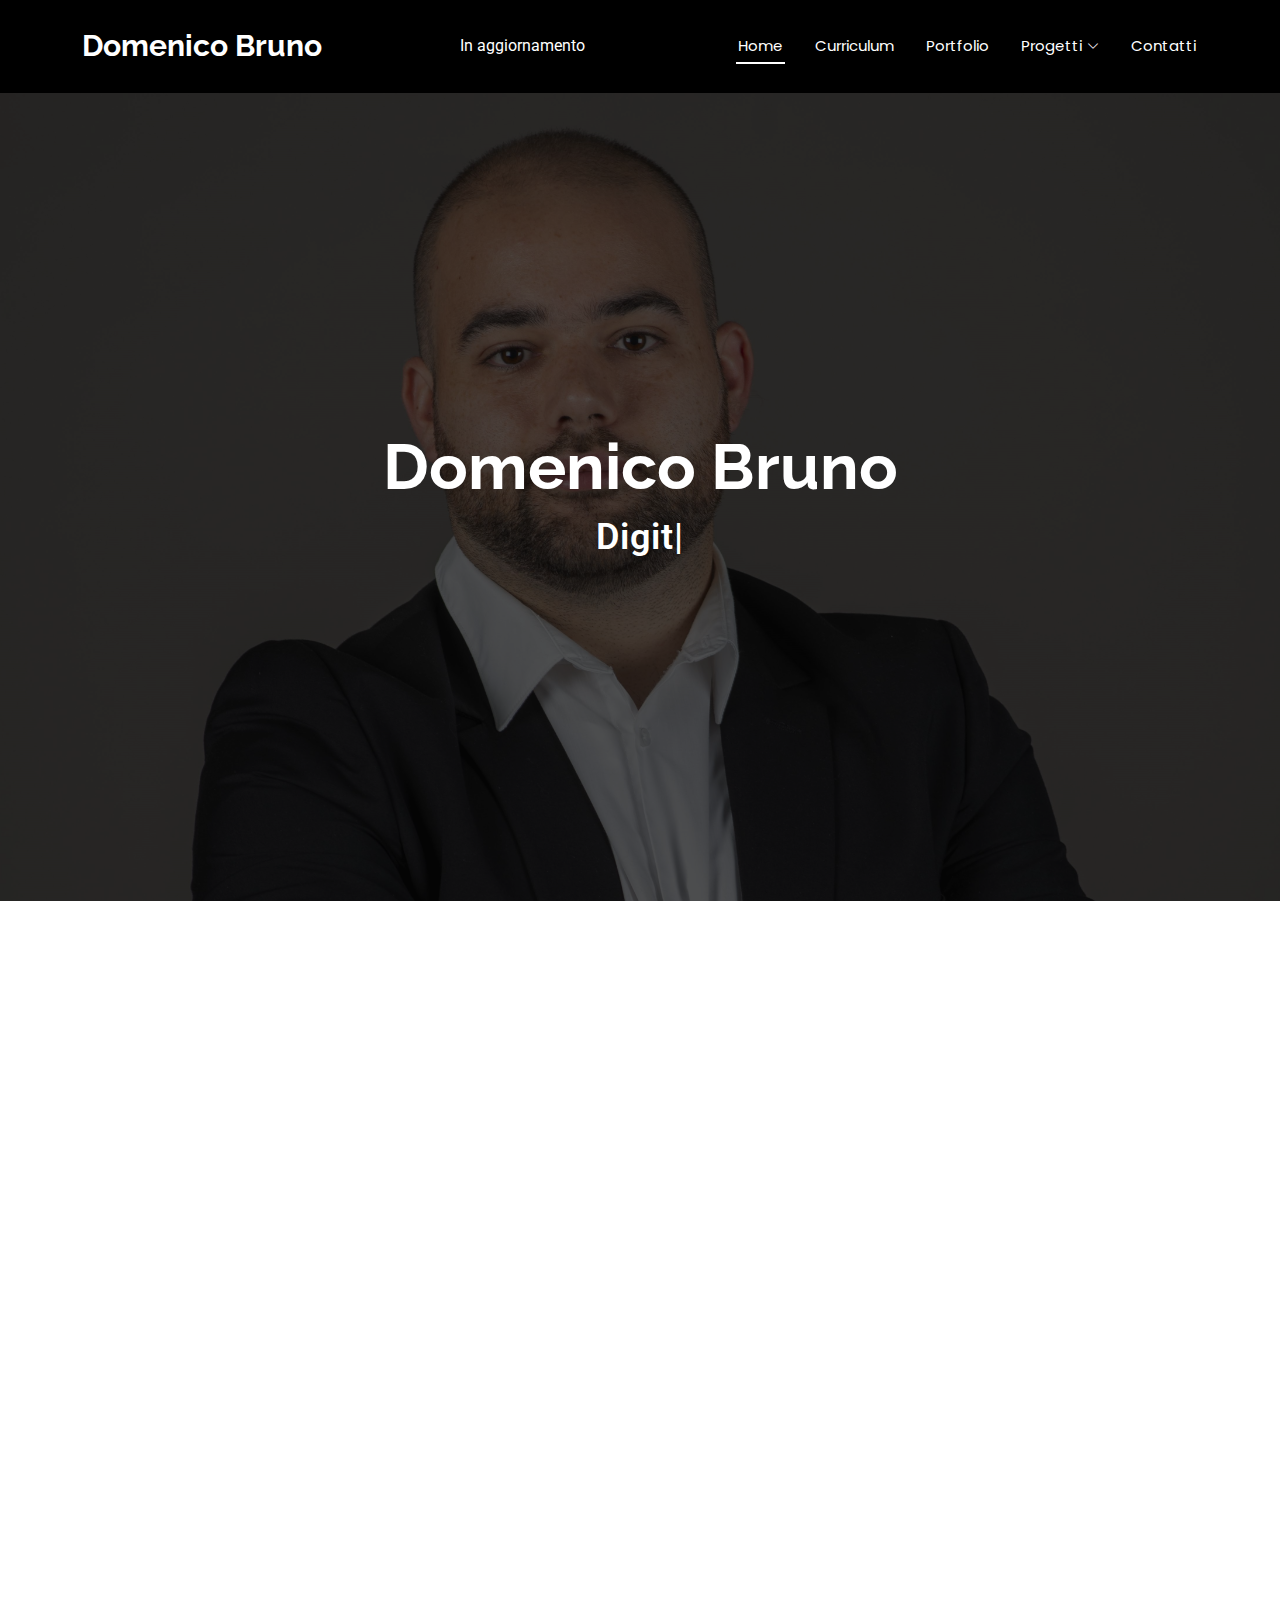
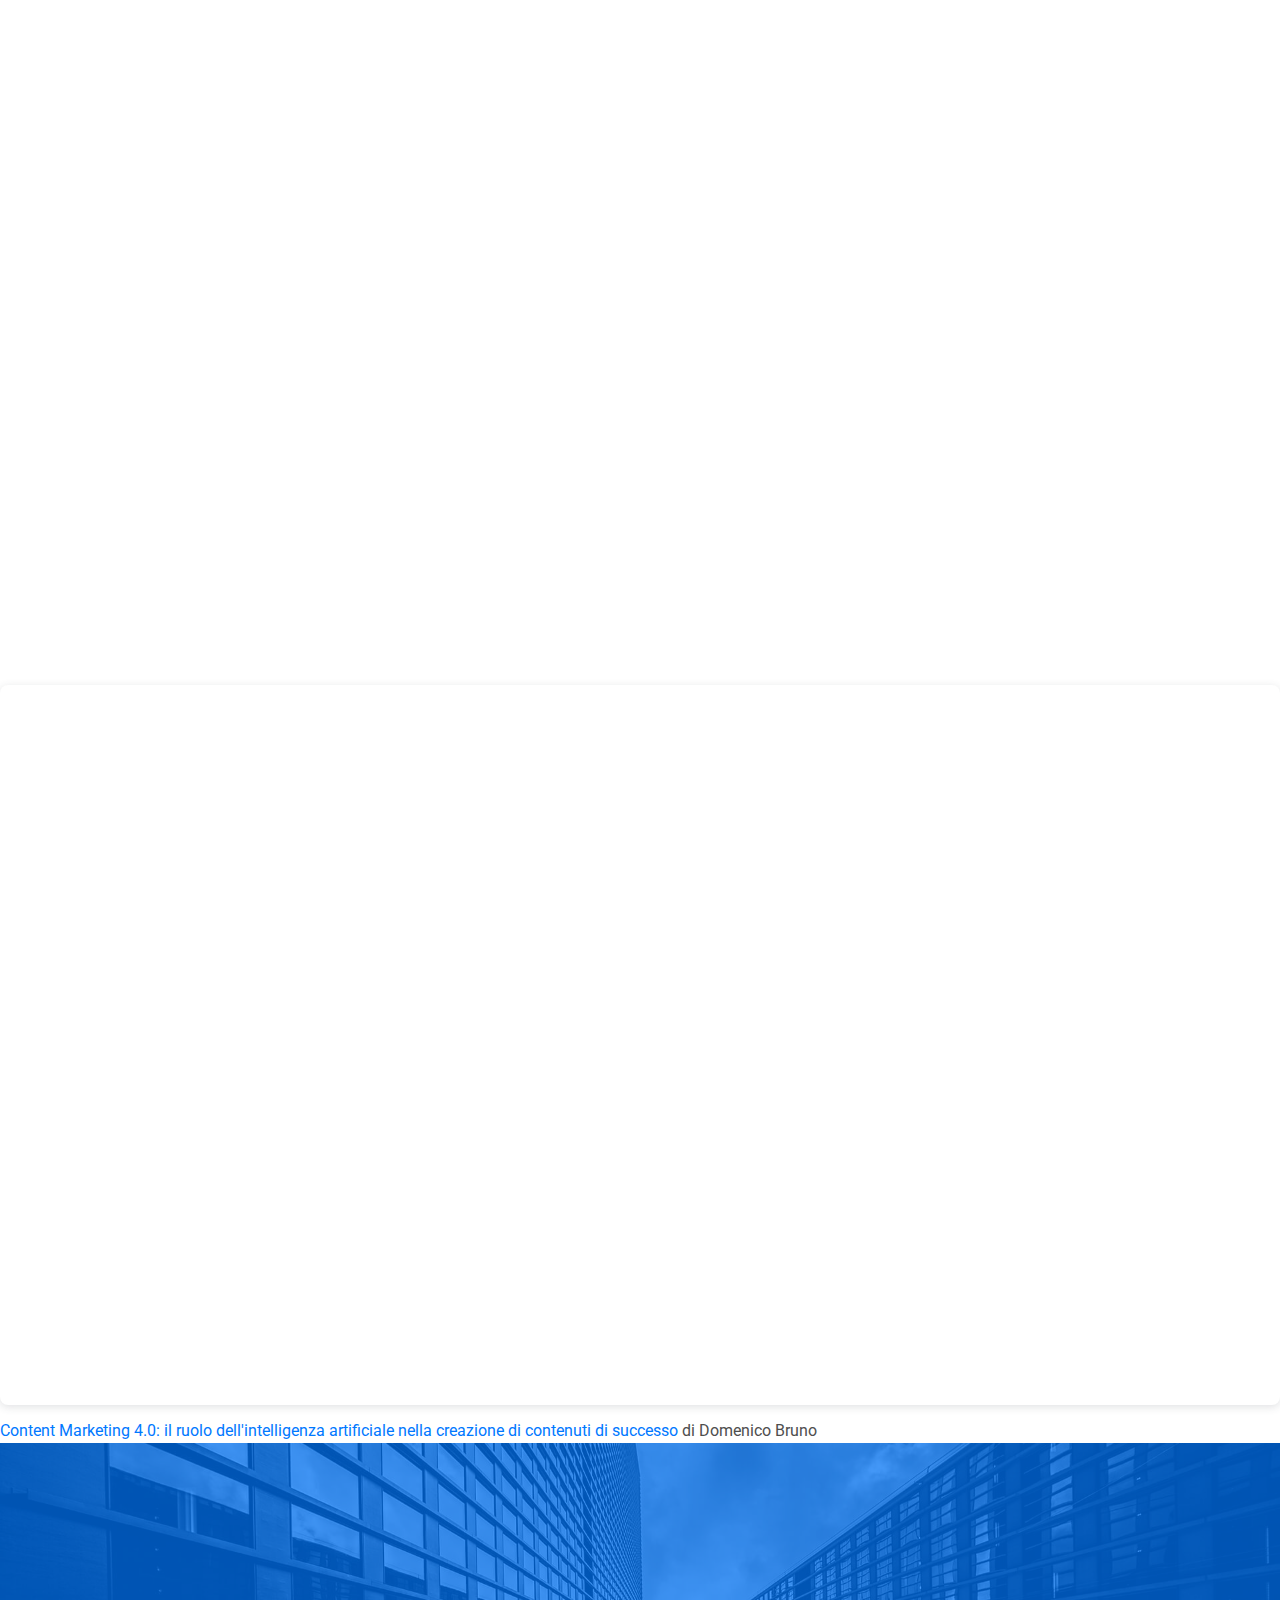
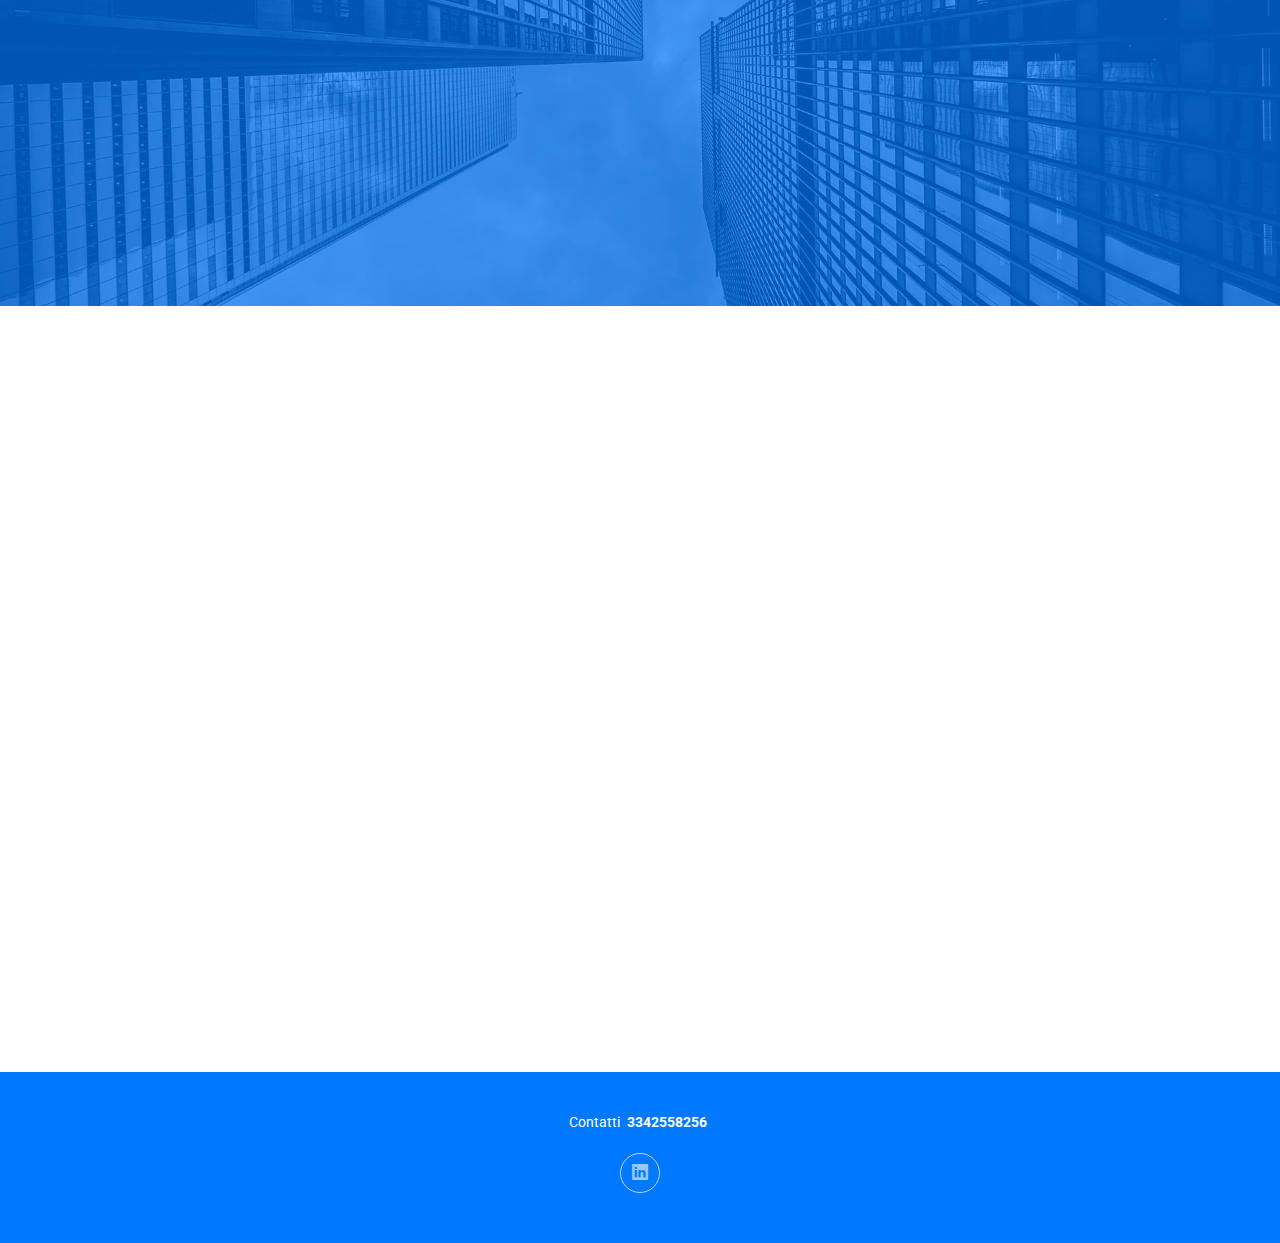
==== commit 4236004d: "Update index.html" ====
--- a/index.html
+++ b/index.html
@@ -107,7 +107,7 @@
 
             <div class="row justify-content-between gy-4">
               <div class="col-lg-5">
-                <img src="assets/img/foto_cv.jpg" class="img-fluid" alt="">
+                <img src="assets/img/Foto_cv.jpg" class="img-fluid" alt="">
               </div>
               <div class="col-lg-7 about-info">
                 <p><strong>Nome: </strong> <span>Domenico Bruno</span></p>
